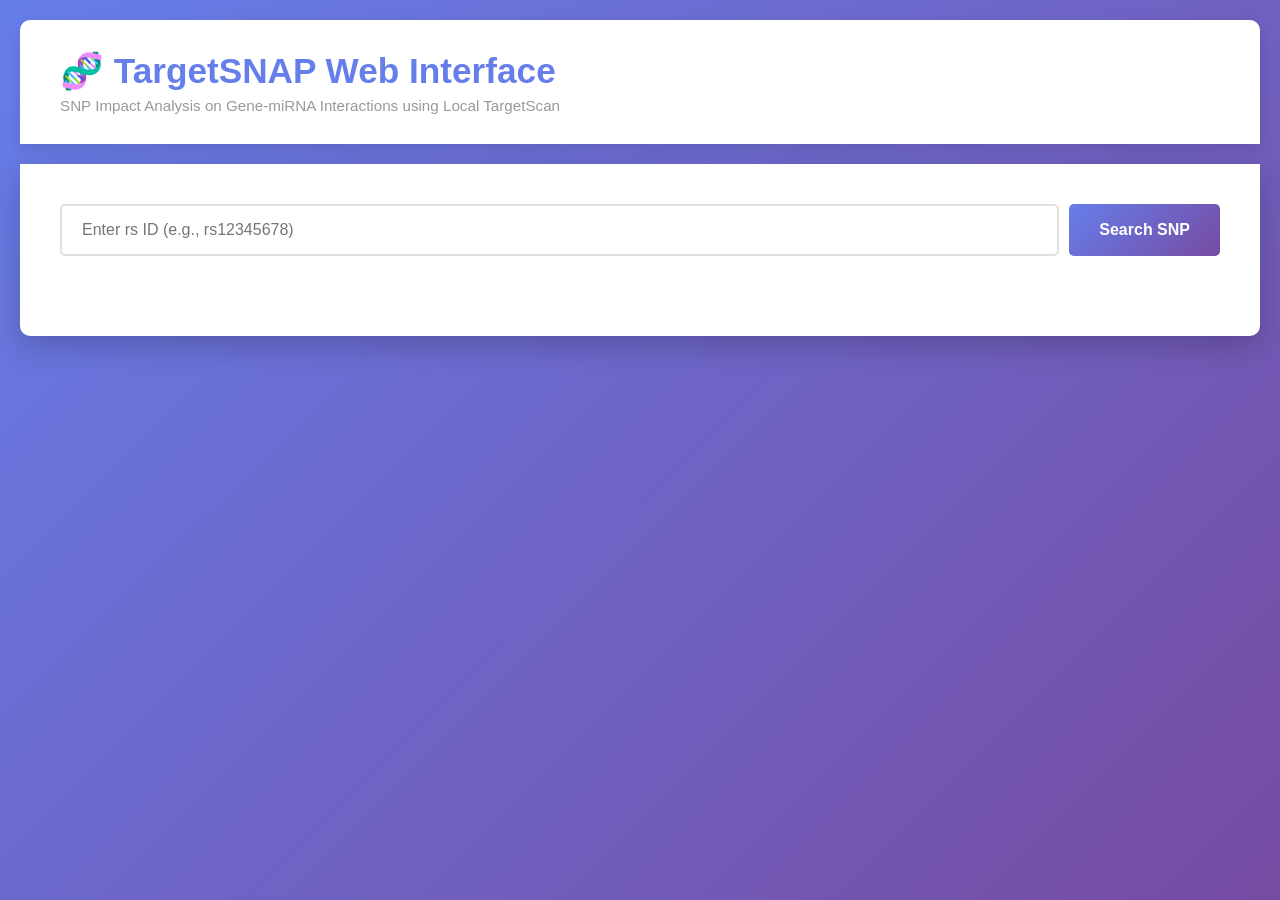
==== templates/web_index.html @ 379f88d6 "Initial commit: TargetSNAP web app and TargetScan resources" ====
<!DOCTYPE html>
<html lang="en">
<head>
    <meta charset="UTF-8">
    <meta name="viewport" content="width=device-width, initial-scale=1.0">
    <title>TargetSNAP Web - SNP Analysis</title>
    <style>
        * {
            margin: 0;
            padding: 0;
            box-sizing: border-box;
        }
        
        body {
            font-family: 'Segoe UI', Tahoma, Geneva, Verdana, sans-serif;
            background: linear-gradient(135deg, #667eea 0%, #764ba2 100%);
            min-height: 100vh;
            padding: 20px;
        }
        
        .container {
            max-width: 1400px;
            margin: 0 auto;
        }
        
        header {
            background: white;
            padding: 30px 40px;
            border-radius: 10px 10px 0 0;
            box-shadow: 0 5px 15px rgba(0, 0, 0, 0.1);
        }
        
        header h1 {
            color: #667eea;
            margin-bottom: 5px;
            font-size: 2.2em;
        }
        
        header p {
            color: #999;
            font-size: 0.95em;
        }
        
        main {
            background: white;
            padding: 40px;
            margin-top: 20px;
            border-radius: 0 0 10px 10px;
            box-shadow: 0 10px 30px rgba(0, 0, 0, 0.2);
        }
        
        .search-section {
            margin-bottom: 40px;
        }

        .top-controls {
            display: flex;
            gap: 10px;
            align-items: center;
            flex-wrap: wrap;
            margin-bottom: 12px;
        }

        select {
            padding: 10px 12px;
            border: 1px solid #cbd5e1;
            border-radius: 5px;
            background: #fff;
            color: #1f2937;
            min-width: 200px;
        }


        
        .search-box {
            display: flex;
            gap: 10px;
            margin-bottom: 20px;
        }
        
        input[type="text"] {
            flex: 1;
            padding: 15px 20px;
            border: 2px solid #e0e0e0;
            border-radius: 5px;
            font-size: 1em;
            transition: border-color 0.3s;
        }
        
        input[type="text"]:focus {
            outline: none;
            border-color: #667eea;
            box-shadow: 0 0 0 3px rgba(102, 126, 234, 0.1);
        }
        
        button {
            padding: 15px 30px;
            background: linear-gradient(135deg, #667eea 0%, #764ba2 100%);
            color: white;
            border: none;
            border-radius: 5px;
            font-size: 1em;
            font-weight: bold;
            cursor: pointer;
            transition: transform 0.2s, box-shadow 0.2s;
        }
        
        button:hover {
            transform: translateY(-2px);
            box-shadow: 0 5px 15px rgba(102, 126, 234, 0.4);
        }
        
        .loading {
            display: none;
            text-align: center;
            padding: 20px;
            color: #667eea;
        }
        
        .spinner {
            border: 4px solid #f3f3f3;
            border-top: 4px solid #667eea;
            border-radius: 50%;
            width: 30px;
            height: 30px;
            animation: spin 1s linear infinite;
            margin: 0 auto 10px;
        }
        
        @keyframes spin {
            0% { transform: rotate(0deg); }
            100% { transform: rotate(360deg); }
        }
        
        .error {
            background: #fee;
            border-left: 4px solid #e74c3c;
            padding: 15px;
            border-radius: 5px;
            margin-bottom: 20px;
            display: none;
            color: #c0392b;
            position: relative;
            padding-right: 40px;
        }

        .error-close {
            position: absolute;
            right: 10px;
            top: 8px;
            border: none;
            background: transparent;
            color: #c0392b;
            font-size: 20px;
            line-height: 1;
            cursor: pointer;
            padding: 0;
        }
        
        .results-grid {
            display: grid;
            grid-template-columns: 1fr 1fr;
            gap: 30px;
            margin-top: 30px;
        }
        
        .panel {
            background: #f9f9f9;
            border: 1px solid #e0e0e0;
            border-radius: 8px;
            padding: 20px;
        }
        
        .panel h3 {
            color: #667eea;
            margin-bottom: 15px;
            font-size: 1.3em;
            padding-bottom: 10px;
            border-bottom: 2px solid #667eea;
        }
        
        .gene-list, .transcript-list {
            list-style: none;
            max-height: 400px;
            overflow-y: auto;
        }
        
        .gene-item, .transcript-item {
            padding: 12px;
            margin-bottom: 8px;
            background: white;
            border: 1px solid #ddd;
            border-radius: 5px;
            cursor: pointer;
            transition: all 0.2s;
        }
        
        .gene-item:hover, .transcript-item:hover {
            border-color: #667eea;
            box-shadow: 0 2px 8px rgba(102, 126, 234, 0.2);
            transform: translateX(5px);
        }
        
        .gene-item.selected, .transcript-item.selected {
            background: #e8eef7;
            border-color: #667eea;
            font-weight: bold;
        }
        
        .gene-name {
            font-weight: bold;
            color: #333;
        }
        
        .gene-meta {
            font-size: 0.9em;
            color: #999;
            margin-top: 5px;
        }
        
        .results-section {
            background: white;
            border: 2px solid #667eea;
            border-radius: 8px;
            padding: 20px;
            margin-top: 30px;
            display: none;
        }

        .eqtl-section {
            margin-top: 24px;
            padding: 16px;
            border: 1px solid #c7d2fe;
            border-radius: 8px;
            background: #f8faff;
            display: none;
        }

        .eqtl-summary {
            margin-bottom: 12px;
            color: #1e3a8a;
            font-size: 14px;
        }

        .eqtl-table {
            width: 100%;
            border-collapse: collapse;
            font-size: 13px;
        }

        .eqtl-table th,
        .eqtl-table td {
            border: 1px solid #dbeafe;
            padding: 6px 8px;
            text-align: left;
        }

        .eqtl-table th {
            background: #eef2ff;
            color: #312e81;
        }
        
        .results-section h2 {
            color: #667eea;
            margin-bottom: 20px;
            padding-bottom: 10px;
            border-bottom: 2px solid #667eea;
        }
        
        .effect-section {
            margin-bottom: 30px;
        }
        
        .effect-title {
            font-size: 1.2em;
            font-weight: bold;
            padding: 10px;
            border-radius: 5px;
            margin-bottom: 15px;
        }
        
        .loss-title {
            background: #ffebee;
            color: #c62828;
            border-left: 4px solid #c62828;
        }
        
        .gain-title {
            background: #e8f5e9;
            color: #2e7d32;
            border-left: 4px solid #2e7d32;
        }

        .neutral-title {
            background: #eff6ff;
            color: #1e3a8a;
            border-left: 4px solid #2563eb;
        }
        
        .mirna-result {
            padding: 12px;
            margin-bottom: 10px;
            background: white;
            border: 1px solid #ddd;
            border-radius: 5px;
            display: block;
        }

        .mirna-dropdown {
            border: 1px solid #d6dcf6;
            border-radius: 8px;
            background: #fff;
            margin-bottom: 10px;
            overflow: hidden;
        }

        .mirna-summary {
            list-style: none;
            display: flex;
            justify-content: space-between;
            align-items: center;
            gap: 10px;
            cursor: pointer;
            padding: 12px 14px;
            background: #f8faff;
            border-bottom: 1px solid transparent;
        }

        .mirna-summary::-webkit-details-marker {
            display: none;
        }

        .mirna-dropdown[open] .mirna-summary {
            border-bottom-color: #d6dcf6;
            background: #eef2ff;
        }

        .mirna-main {
            font-weight: 700;
            color: #1f2937;
        }

        .mirna-score {
            font-weight: 700;
            color: #3949ab;
            font-size: 14px;
        }

        .mirna-details {
            padding: 12px 14px 14px;
        }

        .mirna-header {
            display: flex;
            justify-content: space-between;
            align-items: center;
            gap: 12px;
            flex-wrap: wrap;
        }

        .binding-block {
            margin-top: 10px;
            padding: 10px;
            border-radius: 4px;
            background: #f8f9ff;
            border: 1px solid #e1e6ff;
            font-family: Consolas, 'Courier New', monospace;
            font-size: 12px;
            line-height: 1.4;
            white-space: pre-wrap;
            word-break: break-word;
        }

        .binding-columns {
            display: grid;
            grid-template-columns: 1fr 1fr;
            gap: 10px;
            margin-top: 10px;
        }

        .pairing-view {
            margin-top: 8px;
            padding: 8px;
            border-radius: 4px;
            background: #ffffff;
            border: 1px dashed #cfd8ff;
            font-family: Consolas, 'Courier New', monospace;
            font-size: 12px;
            line-height: 1.35;
            white-space: pre;
            overflow-x: auto;
        }

        .results-controls {
            margin: 8px 0 18px;
            display: flex;
            align-items: center;
            gap: 10px;
            color: #334155;
            font-size: 14px;
        }

        .results-controls input {
            transform: scale(1.1);
        }

        .binding-title {
            font-weight: 700;
            color: #3949ab;
            margin-bottom: 4px;
            font-family: 'Segoe UI', Tahoma, Geneva, Verdana, sans-serif;
            font-size: 12px;
        }
        
        .score-badge {
            display: inline-block;
            padding: 4px 10px;
            border-radius: 3px;
            font-weight: bold;
            font-size: 0.85em;
        }

        .meta-badge {
            display: inline-block;
            margin-left: 8px;
            padding: 3px 8px;
            border-radius: 12px;
            background: #e0e7ff;
            color: #3730a3;
            font-size: 12px;
            font-weight: 600;
        }
        
        .empty-msg {
            text-align: center;
            padding: 20px;
            color: #999;
        }
        
        .stats {
            display: grid;
            grid-template-columns: repeat(3, 1fr);
            gap: 15px;
            margin-bottom: 20px;
        }
        
        .stat-box {
            background: #f0f4ff;
            padding: 15px;
            border-radius: 5px;
            text-align: center;
            border-left: 4px solid #667eea;
        }
        
        .stat-value {
            font-size: 1.8em;
            font-weight: bold;
            color: #667eea;
        }

        @media (max-width: 960px) {
            .binding-columns {
                grid-template-columns: 1fr;
            }
        }
    </style>
</head>
<body>
    <div class="container">
        <header>
            <h1>🧬 TargetSNAP Web Interface</h1>
            <p>SNP Impact Analysis on Gene-miRNA Interactions using Local TargetScan</p>
        </header>
        
        <main>
            <div class="search-section">
                <div class="search-box">
                    <input 
                        type="text" 
                        id="rsInput" 
                        placeholder="Enter rs ID (e.g., rs12345678)"
                        autocomplete="off"
                    >
                    <button onclick="searchSNP()">Search SNP</button>
                </div>
                <div class="error" id="errorMsg"></div>
                <div class="loading" id="loading">
                    <div class="spinner"></div>
                    <p>Processing...</p>
                </div>
            </div>
            
            <div class="results-grid" id="resultsGrid" style="display: none;">
                <div class="panel">
                    <h3>📍 Mapped Genes</h3>
                    <ul class="gene-list" id="geneList"></ul>
                </div>
                
                <div class="panel">
                    <h3>🧬 Gene Transcripts</h3>
                    <ul class="transcript-list" id="transcriptList"></ul>
                </div>
            </div>
            
            <div class="results-section" id="resultsSection">
                <h2>📊 miRNA Targeting Analysis Results</h2>

                <div class="results-controls">
                    <input type="checkbox" id="changedOnlyToggle">
                    <label for="changedOnlyToggle">Show only changed Ref/Alt bindings</label>
                </div>
                
                <div class="stats">
                    <div class="stat-box">
                        <div>Ref Targets</div>
                        <div class="stat-value" id="refTargetsCount">-</div>
                    </div>
                    <div class="stat-box">
                        <div>Alt Targets</div>
                        <div class="stat-value" id="mutTargetsCount">-</div>
                    </div>
                    <div class="stat-box">
                        <div>Total Changes</div>
                        <div class="stat-value" id="totalChanges">-</div>
                    </div>
                </div>
                
                <div class="effect-section">
                    <div class="effect-title loss-title">❌ Loss of Function (miRNAs)</div>
                    <div id="lofContainer"></div>
                </div>
                
                <div class="effect-section">
                    <div class="effect-title gain-title">✅ Gain of Function (miRNAs)</div>
                    <div id="gofContainer"></div>
                </div>

                <div class="effect-section">
                    <div class="effect-title neutral-title">ℹ️ Stable / Neutral miRNAs</div>
                    <div id="neutralContainer"></div>
                </div>

                <div class="eqtl-section" id="eqtlSection">
                    <h3 style="color:#1e3a8a; margin-bottom: 10px;">eQTL / DAE Evidence (GTEx)</h3>
                    <div class="eqtl-summary" id="eqtlSummary"></div>
                    <div id="eqtlTableContainer"></div>
                </div>
            </div>
        </main>
    </div>
    
    <script>
        let currentSNP = null;
        let currentGene = null;
        let currentComparisonData = null;
        
        async function searchSNP() {
            const rsId = document.getElementById('rsInput').value.trim();
            
            if (!rsId) {
                showError('Please enter an rs ID');
                return;
            }
            
            showLoading(true);
            
            try {
                const response = await fetch('/api/search-rs', {
                    method: 'POST',
                    headers: { 'Content-Type': 'application/json' },
                    body: JSON.stringify({ rs_id: rsId })
                });
                
                const data = await response.json();
                
                if (!response.ok) {
                    showError(data.error || 'Error searching SNP');
                    showLoading(false);
                    return;
                }
                
                currentSNP = data;
                displayGenes(data.genes);
                document.getElementById('resultsGrid').style.display = 'grid';
                
            } catch (error) {
                showError('Network error: ' + error.message);
            } finally {
                showLoading(false);
            }
        }
        
        function displayGenes(genes) {
            const list = document.getElementById('geneList');
            list.innerHTML = '';
            
            genes.forEach((gene, index) => {
                const item = document.createElement('li');
                item.className = 'gene-item';
                if (index === 0) item.classList.add('selected');
                
                item.innerHTML = `
                    <div class="gene-name">${gene.gene_name}</div>
                    <div class="gene-meta">
                        Chr${gene.chromosome}:${gene.position.toLocaleString()}<br/>
                        ${gene.ref_allele_display || gene.ref_allele}→${gene.alt_allele_display || gene.alt_allele} (${gene.strand} strand)
                        ${gene.strand === '-' ? `<br/>genomic: ${gene.ref_allele_genomic || gene.ref_allele}→${gene.alt_allele_genomic || gene.alt_allele}` : ''}
                    </div>
                `;
                
                item.onclick = () => selectGene(gene, item);
                
                if (index === 0) selectGene(gene, item);
                
                list.appendChild(item);
            });
        }
        
        async function selectGene(gene, element) {
            document.querySelectorAll('.gene-item').forEach(el => el.classList.remove('selected'));
            element.classList.add('selected');
            
            currentGene = gene;
            showLoading(true);
            
            try {
                const response = await fetch('/api/gene-transcripts', {
                    method: 'POST',
                    headers: { 'Content-Type': 'application/json' },
                    body: JSON.stringify({ gene_id: gene.gene_id })
                });
                
                const data = await response.json();
                
                if (response.ok) {
                    displayTranscripts(data.transcripts);
                } else {
                    showError(data.error);
                }
                
            } catch (error) {
                showError('Error: ' + error.message);
            } finally {
                showLoading(false);
            }
        }
        
        function displayTranscripts(transcripts) {
            const list = document.getElementById('transcriptList');
            list.innerHTML = '';
            
            transcripts.forEach((transcript, index) => {
                const item = document.createElement('li');
                item.className = 'transcript-item';
                if (index === 0) item.classList.add('selected');
                
                item.innerHTML = `
                    <div class="gene-name">${transcript.transcript_name}</div>
                    <div class="gene-meta">
                        ${transcript.transcript_id}<br/>
                        Strand: ${transcript.strand} | 3'UTR: ${transcript.utr_length ? transcript.utr_length + 'bp' : 'NA'}
                    </div>
                `;
                
                item.onclick = () => selectTranscript(transcript, item);
                
                if (index === 0) selectTranscript(transcript, item);
                
                list.appendChild(item);
            });
        }
        
        async function selectTranscript(transcript, element) {
            document.querySelectorAll('.transcript-item').forEach(el => el.classList.remove('selected'));
            element.classList.add('selected');
            
            showLoading(true);
            
            try {
                const response = await fetch('/api/compare-alleles', {
                    method: 'POST',
                    headers: { 'Content-Type': 'application/json' },
                    body: JSON.stringify({
                        rs_id: currentSNP.rs_id,
                        gene_id: currentGene.gene_id,
                        transcript_id: transcript.transcript_id
                    })
                });
                
                const data = await response.json();
                
                if (response.ok) {
                    displayResults(data);
                } else {
                    showError(data.error);
                }
                
            } catch (error) {
                showError('Error: ' + error.message);
            } finally {
                showLoading(false);
            }
        }
        
        function displayResults(data) {
            currentComparisonData = data;
            document.getElementById('resultsSection').style.display = 'block';
            
            document.getElementById('refTargetsCount').textContent = data.total_ref_targets;
            document.getElementById('mutTargetsCount').textContent = data.total_mut_targets;
            document.getElementById('totalChanges').textContent = 
                data.loss_of_function.length + data.gain_of_function.length;

            renderMiRNASections();
            
            document.getElementById('resultsSection').scrollIntoView({ behavior: 'smooth' });
        }







        function renderMiRNASections() {
            if (!currentComparisonData) return;
            const changedOnly = document.getElementById('changedOnlyToggle').checked;

            displayMiRNAList(
                currentComparisonData.loss_of_function,
                'lofContainer',
                changedOnly ? 'No changed loss-of-function bindings' : 'No loss-of-function',
                changedOnly
            );

            displayMiRNAList(
                currentComparisonData.gain_of_function,
                'gofContainer',
                changedOnly ? 'No changed gain-of-function bindings' : 'No gain-of-function',
                changedOnly
            );

            // Always show neutral/stable bindings so users still see miRNAs
            // even when there are no LOF/GOF changes.
            displayMiRNAList(
                currentComparisonData.neutral,
                'neutralContainer',
                'No neutral/stable miRNAs found',
                false
            );
        }
        
        function displayMiRNAList(mirnas, containerId, emptyMsg, changedOnly) {
            const container = document.getElementById(containerId);
            
            if (!mirnas || mirnas.length === 0) {
                container.innerHTML = `<div class="empty-msg">${emptyMsg}</div>`;
                return;
            }
            
            container.innerHTML = '';
            let rendered = 0;
            
            mirnas.forEach(mirna => {
                if (changedOnly && !hasBindingDifference(mirna)) {
                    return;
                }

                const score = Number(mirna.context_score || 0).toFixed(3);
                const item = document.createElement('details');
                item.className = 'mirna-dropdown';
                item.innerHTML = `
                    <summary class="mirna-summary">
                        <span class="mirna-main">${escapeHtml(mirna.mirna_id || 'Unknown miRNA')}</span>
                        <span class="mirna-score">Score: ${score}</span>
                    </summary>
                    <div class="mirna-details">
                        ${formatMirnaDetails(mirna)}
                    </div>
                `;

                container.appendChild(item);
                rendered += 1;
            });

            if (rendered === 0) {
                container.innerHTML = `<div class="empty-msg">${emptyMsg}</div>`;
            }
        }

        function formatMirnaDetails(mirna) {
            const refScore = Number(mirna.ref_score || 0).toFixed(3);
            const mutScore = Number(mirna.mut_score || 0).toFixed(3);
            const delta = Math.abs(Number(mirna.score_change || 0)).toFixed(3);
            const bindingColumns = formatBindingComparison(mirna);

            return `
                <div class="mirna-header">
                    <div>
                        <strong>${escapeHtml(mirna.mirna_id || '')}</strong>
                        <span class="meta-badge">${escapeHtml(mirna.evidence_level || 'low')} evidence</span>
                        <span class="meta-badge">Priority ${Number(mirna.priority_score || 0).toFixed(1)}</span>
                        <span class="meta-badge">${escapeHtml(mirna.site_type || 'NA')}</span>
                    </div>
                    <div>
                        Ref: <span class="score-badge">${refScore}</span>
                        Alt: <span class="score-badge">${mutScore}</span>
                        Δ: <span class="score-badge">${delta}</span>
                    </div>
                </div>
                ${bindingColumns}
            `;
        }

        function formatBindingComparison(mirna) {
            const ref = {
                siteType: mirna.ref_site_type || 'NA',
                mirnaSeq: mirna.ref_mature_mirna_sequence || '',
                utrRegion: mirna.ref_utr_region || '',
                pairing: mirna.ref_pairing || ''
            };
            const alt = {
                siteType: mirna.alt_site_type || 'NA',
                mirnaSeq: mirna.alt_mature_mirna_sequence || '',
                utrRegion: mirna.alt_utr_region || '',
                pairing: mirna.alt_pairing || ''
            };

            const hasContent = Boolean(
                ref.siteType.trim() || ref.mirnaSeq.trim() || ref.utrRegion.trim() || ref.pairing.trim() ||
                alt.siteType.trim() || alt.mirnaSeq.trim() || alt.utrRegion.trim() || alt.pairing.trim()
            );

            if (!hasContent) {
                return `<div class="binding-block"><div class="binding-title">Binding</div>No site details returned by TargetScan for this allele.</div>`;
            }

            return `
                <div class="binding-columns">
                    <div class="binding-block">
                        <div class="binding-title">Ref binding</div>
                        SiteType: ${escapeHtml(ref.siteType)}
                        <div class="pairing-view">${buildPairingDiffHtml(ref, alt)}</div>
                    </div>
                    <div class="binding-block">
                        <div class="binding-title">Alt binding</div>
                        SiteType: ${escapeHtml(alt.siteType)}
                        <div class="pairing-view">${buildPairingDiffHtml(alt, ref)}</div>
                    </div>
                </div>
            `;
        }

        function buildPairingDiffHtml(primary, other) {
            const pMirna = normalizeForCompare(primary.mirnaSeq);
            const pPair = normalizeForCompare(primary.pairing);
            const pUtr = normalizeForCompare(primary.utrRegion);

            const oMirna = normalizeForCompare(other.mirnaSeq);
            const oPair = normalizeForCompare(other.pairing);
            const oUtr = normalizeForCompare(other.utrRegion);

            const line1 = diffLineHtml('miRNA 3\' ', pMirna || 'NA', oMirna || 'NA');
            const line2 = diffLineHtml('         ', pPair || 'NA', oPair || 'NA');
            const line3 = diffLineHtml('UTR   5\' ', pUtr || 'NA', oUtr || 'NA');

            return `${line1}<br>${line2}<br>${line3}`;
        }

        function diffLineHtml(prefix, a, b) {
            return `${escapeHtml(prefix)}${escapeHtml(a)}`;
        }

        function hasBindingDifference(mirna) {
            const refSite = normalizeForCompare(mirna.ref_site_type || '');
            const altSite = normalizeForCompare(mirna.alt_site_type || '');
            const refMiR = normalizeForCompare(mirna.ref_mature_mirna_sequence || '');
            const altMiR = normalizeForCompare(mirna.alt_mature_mirna_sequence || '');
            const refPair = normalizeForCompare(mirna.ref_pairing || '');
            const altPair = normalizeForCompare(mirna.alt_pairing || '');
            const refUtr = normalizeForCompare(mirna.ref_utr_region || '');
            const altUtr = normalizeForCompare(mirna.alt_utr_region || '');

            return refSite !== altSite || refMiR !== altMiR || refPair !== altPair || refUtr !== altUtr;
        }

        function normalizeForCompare(value) {
            return String(value || '').replace(/\r/g, '');
        }

        function escapeHtml(text) {
            return String(text)
                .replace(/&/g, '&amp;')
                .replace(/</g, '&lt;')
                .replace(/>/g, '&gt;')
                .replace(/"/g, '&quot;')
                .replace(/'/g, '&#39;');
        }
        
        function showError(msg) {
            const el = document.getElementById('errorMsg');
            el.innerHTML = `${escapeHtml(msg)}<button class="error-close" type="button" onclick="clearError()" title="Dismiss">&times;</button>`;
            el.style.display = 'block';
        }

        function clearError() {
            const el = document.getElementById('errorMsg');
            el.innerHTML = '';
            el.style.display = 'none';
        }
        
        function showLoading(show) {
            document.getElementById('loading').style.display = show ? 'block' : 'none';
            if (show) {
                clearError();
            }
        }




        
        document.getElementById('rsInput').addEventListener('keypress', function(e) {
            if (e.key === 'Enter') searchSNP();
        });

        document.getElementById('changedOnlyToggle').addEventListener('change', function() {
            renderMiRNASections();
        });


    </script>
</body>
</html>
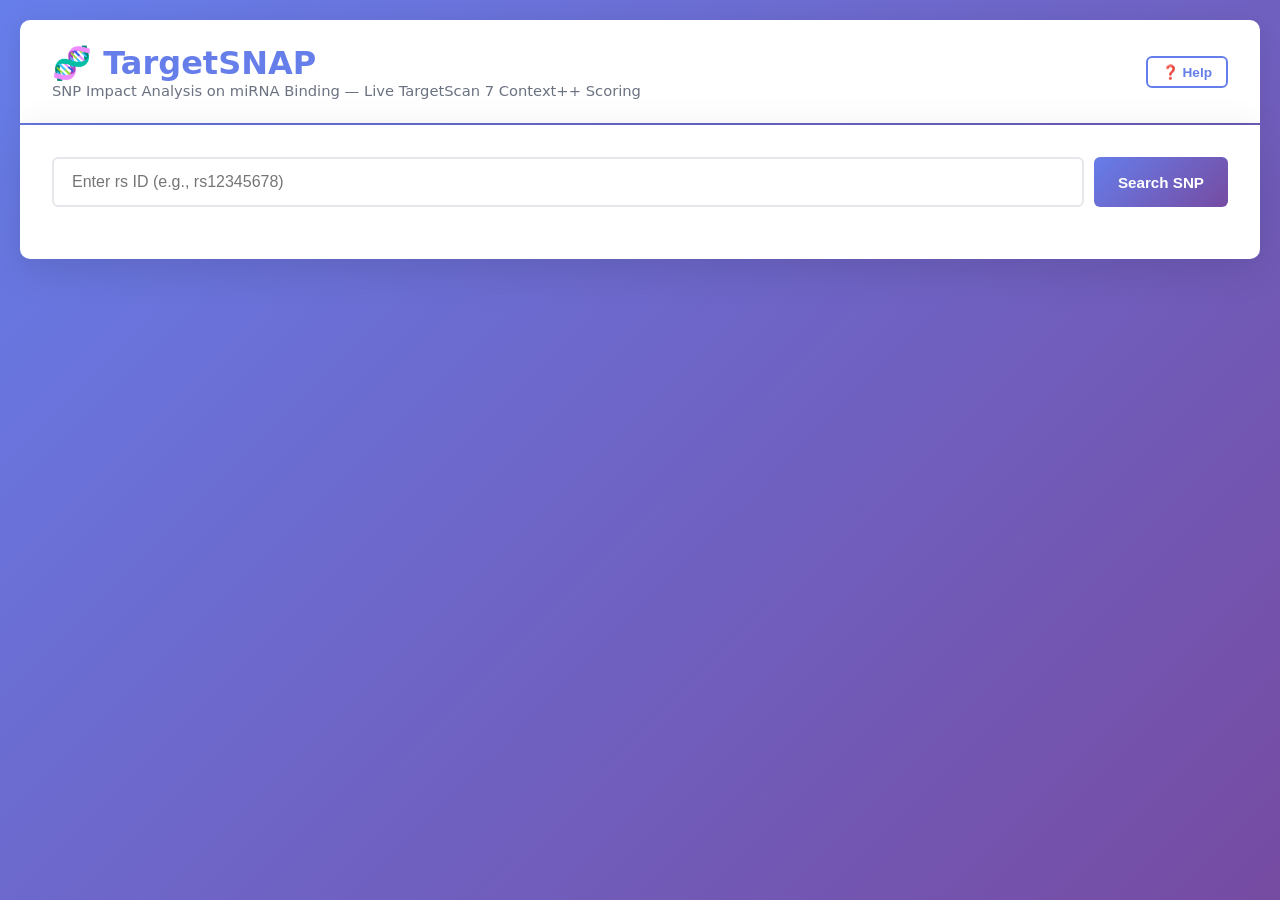
==== commit 4ea9a3bb: "Add RNAhybrid MFE integration, priority scoring, annotations, tissue filter, export, and README Feat" ====
--- a/templates/web_index.html
+++ b/templates/web_index.html
@@ -5,228 +5,396 @@
     <meta name="viewport" content="width=device-width, initial-scale=1.0">
     <title>TargetSNAP Web - SNP Analysis</title>
     <style>
-        * {
-            margin: 0;
-            padding: 0;
-            box-sizing: border-box;
-        }
-        
+        * { margin: 0; padding: 0; box-sizing: border-box; }
+
+        :root {
+            --primary: #667eea;
+            --primary-dark: #4f46e5;
+            --accent: #764ba2;
+            --red: #dc2626;
+            --green: #16a34a;
+            --blue: #2563eb;
+            --gray-50: #f9fafb;
+            --gray-100: #f3f4f6;
+            --gray-200: #e5e7eb;
+            --gray-300: #d1d5db;
+            --gray-500: #6b7280;
+            --gray-700: #374151;
+            --gray-900: #111827;
+            --radius: 10px;
+            --shadow: 0 4px 24px rgba(0,0,0,0.08);
+            --shadow-lg: 0 10px 40px rgba(0,0,0,0.12);
+        }
+
         body {
-            font-family: 'Segoe UI', Tahoma, Geneva, Verdana, sans-serif;
+            font-family: 'Segoe UI', system-ui, -apple-system, sans-serif;
             background: linear-gradient(135deg, #667eea 0%, #764ba2 100%);
             min-height: 100vh;
             padding: 20px;
-        }
-        
-        .container {
-            max-width: 1400px;
-            margin: 0 auto;
-        }
-        
+            color: var(--gray-900);
+        }
+
+        .container { max-width: 1440px; margin: 0 auto; }
+
+        /* -- Header -- */
         header {
             background: white;
-            padding: 30px 40px;
-            border-radius: 10px 10px 0 0;
-            box-shadow: 0 5px 15px rgba(0, 0, 0, 0.1);
-        }
-        
-        header h1 {
-            color: #667eea;
-            margin-bottom: 5px;
-            font-size: 2.2em;
-        }
-        
-        header p {
-            color: #999;
+            padding: 24px 32px;
+            border-radius: var(--radius) var(--radius) 0 0;
+            box-shadow: var(--shadow);
+            display: flex;
+            justify-content: space-between;
+            align-items: center;
+            flex-wrap: wrap;
+            gap: 12px;
+        }
+        header h1 { color: var(--primary); font-size: 2em; }
+        header p { color: var(--gray-500); font-size: 0.92em; }
+
+        /* -- Buttons -- */
+        .btn {
+            padding: 10px 24px;
+            background: linear-gradient(135deg, var(--primary), var(--accent));
+            color: white;
+            border: none;
+            border-radius: 6px;
             font-size: 0.95em;
-        }
-        
+            font-weight: 600;
+            cursor: pointer;
+            transition: transform 0.15s, box-shadow 0.15s;
+        }
+        .btn:hover { transform: translateY(-1px); box-shadow: 0 4px 12px rgba(102,126,234,0.4); }
+        .btn:active { transform: translateY(0); }
+        .btn-sm { padding: 6px 14px; font-size: 0.85em; }
+        .btn-outline {
+            background: transparent;
+            border: 2px solid var(--primary);
+            color: var(--primary);
+        }
+        .btn-outline:hover { background: var(--primary); color: #fff; box-shadow: none; }
+
+        /* -- Main -- */
         main {
             background: white;
-            padding: 40px;
-            margin-top: 20px;
-            border-radius: 0 0 10px 10px;
-            box-shadow: 0 10px 30px rgba(0, 0, 0, 0.2);
-        }
-        
-        .search-section {
-            margin-bottom: 40px;
-        }
-
-        .top-controls {
-            display: flex;
-            gap: 10px;
-            align-items: center;
-            flex-wrap: wrap;
-            margin-bottom: 12px;
-        }
-
+            padding: 32px;
+            margin-top: 2px;
+            border-radius: 0 0 var(--radius) var(--radius);
+            box-shadow: var(--shadow-lg);
+        }
+
+        /* -- Search -- */
+        .search-box { display: flex; gap: 10px; margin-bottom: 20px; }
+        input[type="text"] {
+            flex: 1;
+            padding: 14px 18px;
+            border: 2px solid var(--gray-200);
+            border-radius: 6px;
+            font-size: 1em;
+            transition: border-color 0.2s, box-shadow 0.2s;
+        }
+        input[type="text"]:focus {
+            outline: none;
+            border-color: var(--primary);
+            box-shadow: 0 0 0 3px rgba(102,126,234,0.12);
+        }
         select {
             padding: 10px 12px;
-            border: 1px solid #cbd5e1;
-            border-radius: 5px;
+            border: 1px solid var(--gray-300);
+            border-radius: 6px;
             background: #fff;
-            color: #1f2937;
             min-width: 200px;
         }
 
-
-        
-        .search-box {
-            display: flex;
-            gap: 10px;
-            margin-bottom: 20px;
-        }
-        
-        input[type="text"] {
-            flex: 1;
-            padding: 15px 20px;
-            border: 2px solid #e0e0e0;
-            border-radius: 5px;
-            font-size: 1em;
-            transition: border-color 0.3s;
-        }
-        
-        input[type="text"]:focus {
-            outline: none;
-            border-color: #667eea;
-            box-shadow: 0 0 0 3px rgba(102, 126, 234, 0.1);
-        }
-        
-        button {
-            padding: 15px 30px;
-            background: linear-gradient(135deg, #667eea 0%, #764ba2 100%);
-            color: white;
-            border: none;
-            border-radius: 5px;
-            font-size: 1em;
-            font-weight: bold;
-            cursor: pointer;
-            transition: transform 0.2s, box-shadow 0.2s;
-        }
-        
-        button:hover {
-            transform: translateY(-2px);
-            box-shadow: 0 5px 15px rgba(102, 126, 234, 0.4);
-        }
-        
-        .loading {
+        /* -- Error -- */
+        .error {
+            background: #fef2f2;
+            border-left: 4px solid var(--red);
+            padding: 12px 40px 12px 16px;
+            border-radius: 6px;
+            margin-bottom: 16px;
             display: none;
-            text-align: center;
-            padding: 20px;
-            color: #667eea;
-        }
-        
-        .spinner {
-            border: 4px solid #f3f3f3;
-            border-top: 4px solid #667eea;
-            border-radius: 50%;
-            width: 30px;
-            height: 30px;
-            animation: spin 1s linear infinite;
-            margin: 0 auto 10px;
-        }
-        
-        @keyframes spin {
-            0% { transform: rotate(0deg); }
-            100% { transform: rotate(360deg); }
-        }
-        
-        .error {
-            background: #fee;
-            border-left: 4px solid #e74c3c;
-            padding: 15px;
-            border-radius: 5px;
-            margin-bottom: 20px;
-            display: none;
-            color: #c0392b;
+            color: #991b1b;
             position: relative;
-            padding-right: 40px;
-        }
-
+        }
         .error-close {
-            position: absolute;
-            right: 10px;
-            top: 8px;
-            border: none;
-            background: transparent;
-            color: #c0392b;
-            font-size: 20px;
-            line-height: 1;
-            cursor: pointer;
-            padding: 0;
-        }
-        
+            position: absolute; right: 10px; top: 8px;
+            border: none; background: transparent; color: #991b1b;
+            font-size: 20px; cursor: pointer; padding: 0;
+        }
+
+        /* -- Grid panels -- */
         .results-grid {
             display: grid;
             grid-template-columns: 1fr 1fr;
-            gap: 30px;
-            margin-top: 30px;
-        }
-        
+            gap: 24px;
+            margin-top: 24px;
+        }
         .panel {
-            background: #f9f9f9;
-            border: 1px solid #e0e0e0;
+            background: var(--gray-50);
+            border: 1px solid var(--gray-200);
+            border-radius: 8px;
+            padding: 18px;
+        }
+        .panel h3 { color: var(--primary); margin-bottom: 12px; font-size: 1.15em; padding-bottom: 8px; border-bottom: 2px solid var(--primary); }
+
+        .gene-list, .transcript-list { list-style: none; max-height: 380px; overflow-y: auto; }
+        .gene-item, .transcript-item {
+            padding: 10px 12px;
+            margin-bottom: 6px;
+            background: white;
+            border: 1px solid var(--gray-200);
+            border-radius: 6px;
+            cursor: pointer;
+            transition: all 0.15s;
+        }
+        .gene-item:hover, .transcript-item:hover {
+            border-color: var(--primary);
+            box-shadow: 0 2px 8px rgba(102,126,234,0.15);
+            transform: translateX(3px);
+        }
+        .gene-item.selected, .transcript-item.selected {
+            background: #eef2ff;
+            border-color: var(--primary);
+            font-weight: 600;
+        }
+        .gene-name { font-weight: 600; color: var(--gray-900); }
+        .gene-meta { font-size: 0.88em; color: var(--gray-500); margin-top: 3px; }
+
+        /* -- SNP Annotation Banner -- */
+        .annotation-banner {
+            display: none;
+            margin-top: 24px;
+            border-radius: 8px;
+            overflow: hidden;
+            border: 1px solid var(--gray-200);
+        }
+        .annotation-banner.visible { display: block; }
+        .annotation-header {
+            background: linear-gradient(135deg, #eef2ff, #f5f3ff);
+            padding: 14px 20px;
+            font-weight: 700;
+            color: var(--primary-dark);
+            font-size: 1.05em;
+            border-bottom: 1px solid var(--gray-200);
+        }
+        .annotation-body {
+            display: grid;
+            grid-template-columns: repeat(auto-fit, minmax(280px, 1fr));
+            gap: 16px;
+            padding: 16px 20px;
+            background: white;
+        }
+        .annotation-card {
+            padding: 14px;
+            border-radius: 8px;
+            border: 1px solid var(--gray-200);
+            background: var(--gray-50);
+        }
+        .annotation-card h4 {
+            font-size: 0.85em;
+            text-transform: uppercase;
+            letter-spacing: 0.5px;
+            color: var(--gray-500);
+            margin-bottom: 8px;
+        }
+        .badge {
+            display: inline-block;
+            padding: 3px 10px;
+            border-radius: 20px;
+            font-size: 0.82em;
+            font-weight: 600;
+            margin: 2px 4px 2px 0;
+        }
+        .badge-pathogenic { background: #fef2f2; color: #991b1b; border: 1px solid #fca5a5; }
+        .badge-benign { background: #f0fdf4; color: #166534; border: 1px solid #86efac; }
+        .badge-vus { background: #fffbeb; color: #92400e; border: 1px solid #fcd34d; }
+        .badge-gwas { background: #eff6ff; color: #1e40af; border: 1px solid #93c5fd; }
+        .badge-conserved { background: #f5f3ff; color: #5b21b6; border: 1px solid #c4b5fd; }
+        .badge-not-conserved { background: var(--gray-100); color: var(--gray-500); border: 1px solid var(--gray-300); }
+        .conservation-bar {
+            height: 8px;
+            border-radius: 4px;
+            background: var(--gray-200);
+            margin-top: 6px;
+            overflow: hidden;
+        }
+        .conservation-fill {
+            height: 100%;
+            border-radius: 4px;
+            background: linear-gradient(90deg, #a78bfa, #7c3aed);
+            transition: width 0.5s ease;
+        }
+
+        /* -- Results section -- */
+        .results-section {
+            background: white;
+            border: 2px solid var(--primary);
             border-radius: 8px;
             padding: 20px;
-        }
-        
-        .panel h3 {
-            color: #667eea;
-            margin-bottom: 15px;
-            font-size: 1.3em;
-            padding-bottom: 10px;
-            border-bottom: 2px solid #667eea;
-        }
-        
-        .gene-list, .transcript-list {
+            margin-top: 24px;
+            display: none;
+        }
+        .results-section h2 { color: var(--primary); margin-bottom: 16px; padding-bottom: 10px; border-bottom: 2px solid var(--primary); }
+
+        /* -- Filter bar -- */
+        .filter-bar {
+            display: flex;
+            align-items: center;
+            gap: 12px;
+            flex-wrap: wrap;
+            margin-bottom: 16px;
+            padding: 10px 14px;
+            background: var(--gray-50);
+            border-radius: 8px;
+            border: 1px solid var(--gray-200);
+        }
+        .filter-bar label { font-size: 0.9em; color: var(--gray-700); font-weight: 600; }
+        .filter-bar select { min-width: 220px; }
+        .filter-bar .filter-info {
+            font-size: 0.82em;
+            color: var(--gray-500);
+            margin-left: auto;
+        }
+
+        /* -- Stats -- */
+        .stats { display: grid; grid-template-columns: repeat(3, 1fr); gap: 12px; margin-bottom: 20px; }
+        .stat-box {
+            background: var(--gray-50);
+            padding: 14px;
+            border-radius: 8px;
+            text-align: center;
+            border-left: 4px solid var(--primary);
+        }
+        .stat-value { font-size: 1.8em; font-weight: 700; color: var(--primary); }
+
+        /* -- Results controls -- */
+        .results-controls {
+            margin: 8px 0 14px;
+            display: flex;
+            align-items: center;
+            gap: 10px;
+            color: var(--gray-700);
+            font-size: 0.9em;
+        }
+        .results-controls input[type="checkbox"] { transform: scale(1.1); accent-color: var(--primary); }
+
+        /* -- Effect sections -- */
+        .effect-section { margin-bottom: 24px; }
+        .effect-title {
+            font-size: 1.1em;
+            font-weight: 700;
+            padding: 10px 14px;
+            border-radius: 6px;
+            margin-bottom: 12px;
+        }
+        .loss-title { background: #fff7ed; color: #9a3412; border-left: 4px solid #f97316; }
+        .gain-title { background: #f0fdf4; color: #166534; border-left: 4px solid var(--green); }
+        .neutral-title { background: #eff6ff; color: #1e3a8a; border-left: 4px solid var(--blue); }
+        .section-controls {
+            display: flex; justify-content: space-between; align-items: center;
+            margin-bottom: 10px;
+        }
+        .section-controls .effect-title { margin-bottom: 0; flex: 1; }
+        .top10-toggle {
+            padding: 4px 12px; font-size: 0.82em; font-weight: 600;
+            border: 1px solid var(--gray-300); border-radius: 14px;
+            background: white; color: var(--gray-700); cursor: pointer;
+            transition: all 0.15s; white-space: nowrap;
+        }
+        .top10-toggle:hover { border-color: var(--primary); color: var(--primary); }
+        .top10-toggle.active { background: var(--primary); color: white; border-color: var(--primary); }
+
+        /* -- miRNA dropdown cards -- */
+        .mirna-dropdown {
+            border: 1px solid #e0e7ff;
+            border-radius: 8px;
+            background: #fff;
+            margin-bottom: 8px;
+            overflow: hidden;
+            transition: box-shadow 0.15s;
+        }
+        .mirna-dropdown:hover { box-shadow: 0 2px 8px rgba(102,126,234,0.1); }
+        .mirna-summary {
             list-style: none;
-            max-height: 400px;
-            overflow-y: auto;
-        }
-        
-        .gene-item, .transcript-item {
-            padding: 12px;
-            margin-bottom: 8px;
-            background: white;
-            border: 1px solid #ddd;
-            border-radius: 5px;
+            display: flex;
+            justify-content: space-between;
+            align-items: center;
+            gap: 10px;
             cursor: pointer;
-            transition: all 0.2s;
-        }
-        
-        .gene-item:hover, .transcript-item:hover {
-            border-color: #667eea;
-            box-shadow: 0 2px 8px rgba(102, 126, 234, 0.2);
-            transform: translateX(5px);
-        }
-        
-        .gene-item.selected, .transcript-item.selected {
-            background: #e8eef7;
-            border-color: #667eea;
-            font-weight: bold;
-        }
-        
-        .gene-name {
-            font-weight: bold;
-            color: #333;
-        }
-        
-        .gene-meta {
-            font-size: 0.9em;
-            color: #999;
-            margin-top: 5px;
-        }
-        
-        .results-section {
-            background: white;
-            border: 2px solid #667eea;
-            border-radius: 8px;
-            padding: 20px;
-            margin-top: 30px;
-            display: none;
-        }
-
+            padding: 10px 14px;
+            background: #fafbff;
+            border-bottom: 1px solid transparent;
+            transition: background 0.15s;
+        }
+        .mirna-summary::-webkit-details-marker { display: none; }
+        .mirna-dropdown[open] .mirna-summary { border-bottom-color: #e0e7ff; background: #eef2ff; }
+        .mirna-main { font-weight: 700; color: var(--gray-900); }
+        .mirna-badges { display: flex; gap: 6px; align-items: center; flex-wrap: wrap; }
+        .mirna-score { font-weight: 700; color: #3949ab; font-size: 0.9em; }
+        .mirna-details { padding: 12px 14px 14px; }
+        .mirna-header {
+            display: flex;
+            justify-content: space-between;
+            align-items: center;
+            gap: 12px;
+            flex-wrap: wrap;
+        }
+
+        .meta-badge {
+            display: inline-block;
+            padding: 2px 8px;
+            border-radius: 12px;
+            background: #e0e7ff;
+            color: #3730a3;
+            font-size: 0.78em;
+            font-weight: 600;
+        }
+        .score-badge {
+            display: inline-block;
+            padding: 3px 8px;
+            border-radius: 4px;
+            font-weight: 700;
+            font-size: 0.85em;
+        }
+
+        /* -- Duplex visualization -- */
+        .binding-columns {
+            display: grid;
+            grid-template-columns: 1fr 1fr;
+            gap: 10px;
+            margin-top: 10px;
+        }
+        .binding-block {
+            padding: 10px;
+            border-radius: 6px;
+            background: #f8f9ff;
+            border: 1px solid #e1e6ff;
+            font-family: 'Cascadia Code', Consolas, 'Courier New', monospace;
+            font-size: 12px;
+            line-height: 1.5;
+            white-space: pre-wrap;
+            word-break: break-word;
+        }
+        .binding-title { font-weight: 700; color: #3949ab; margin-bottom: 4px; font-family: 'Segoe UI', system-ui, sans-serif; font-size: 0.82em; }
+        .pairing-view {
+            margin-top: 6px;
+            padding: 8px;
+            border-radius: 4px;
+            background: #ffffff;
+            border: 1px dashed #cfd8ff;
+            font-family: 'Cascadia Code', Consolas, 'Courier New', monospace;
+            font-size: 12px;
+            line-height: 1.4;
+            white-space: pre;
+            overflow-x: auto;
+        }
+        .snp-highlight { background: #fef08a; color: #92400e; font-weight: 700; padding: 0 1px; border-radius: 2px; }
+
+        .empty-msg { text-align: center; padding: 20px; color: var(--gray-500); }
+
+
+
+        /* -- eQTL -- */
         .eqtl-section {
             margin-top: 24px;
             padding: 16px;
@@ -235,281 +403,305 @@
             background: #f8faff;
             display: none;
         }
-
-        .eqtl-summary {
-            margin-bottom: 12px;
-            color: #1e3a8a;
-            font-size: 14px;
-        }
-
-        .eqtl-table {
-            width: 100%;
-            border-collapse: collapse;
-            font-size: 13px;
-        }
-
-        .eqtl-table th,
-        .eqtl-table td {
-            border: 1px solid #dbeafe;
-            padding: 6px 8px;
-            text-align: left;
-        }
-
-        .eqtl-table th {
-            background: #eef2ff;
-            color: #312e81;
-        }
-        
-        .results-section h2 {
-            color: #667eea;
-            margin-bottom: 20px;
-            padding-bottom: 10px;
-            border-bottom: 2px solid #667eea;
-        }
-        
-        .effect-section {
-            margin-bottom: 30px;
-        }
-        
-        .effect-title {
-            font-size: 1.2em;
-            font-weight: bold;
-            padding: 10px;
-            border-radius: 5px;
-            margin-bottom: 15px;
-        }
-        
-        .loss-title {
-            background: #ffebee;
-            color: #c62828;
-            border-left: 4px solid #c62828;
-        }
-        
-        .gain-title {
-            background: #e8f5e9;
-            color: #2e7d32;
-            border-left: 4px solid #2e7d32;
-        }
-
-        .neutral-title {
-            background: #eff6ff;
-            color: #1e3a8a;
-            border-left: 4px solid #2563eb;
-        }
-        
-        .mirna-result {
-            padding: 12px;
-            margin-bottom: 10px;
-            background: white;
-            border: 1px solid #ddd;
-            border-radius: 5px;
-            display: block;
-        }
-
-        .mirna-dropdown {
-            border: 1px solid #d6dcf6;
-            border-radius: 8px;
-            background: #fff;
-            margin-bottom: 10px;
-            overflow: hidden;
-        }
-
-        .mirna-summary {
-            list-style: none;
-            display: flex;
-            justify-content: space-between;
-            align-items: center;
-            gap: 10px;
-            cursor: pointer;
-            padding: 12px 14px;
-            background: #f8faff;
-            border-bottom: 1px solid transparent;
-        }
-
-        .mirna-summary::-webkit-details-marker {
-            display: none;
-        }
-
-        .mirna-dropdown[open] .mirna-summary {
-            border-bottom-color: #d6dcf6;
-            background: #eef2ff;
-        }
-
-        .mirna-main {
-            font-weight: 700;
-            color: #1f2937;
-        }
-
-        .mirna-score {
-            font-weight: 700;
-            color: #3949ab;
-            font-size: 14px;
-        }
-
-        .mirna-details {
-            padding: 12px 14px 14px;
-        }
-
-        .mirna-header {
-            display: flex;
-            justify-content: space-between;
-            align-items: center;
-            gap: 12px;
-            flex-wrap: wrap;
-        }
-
-        .binding-block {
-            margin-top: 10px;
-            padding: 10px;
-            border-radius: 4px;
-            background: #f8f9ff;
-            border: 1px solid #e1e6ff;
-            font-family: Consolas, 'Courier New', monospace;
-            font-size: 12px;
-            line-height: 1.4;
-            white-space: pre-wrap;
-            word-break: break-word;
-        }
-
-        .binding-columns {
-            display: grid;
-            grid-template-columns: 1fr 1fr;
-            gap: 10px;
-            margin-top: 10px;
-        }
-
-        .pairing-view {
-            margin-top: 8px;
-            padding: 8px;
-            border-radius: 4px;
-            background: #ffffff;
-            border: 1px dashed #cfd8ff;
-            font-family: Consolas, 'Courier New', monospace;
-            font-size: 12px;
-            line-height: 1.35;
-            white-space: pre;
-            overflow-x: auto;
-        }
-
-        .results-controls {
-            margin: 8px 0 18px;
-            display: flex;
-            align-items: center;
-            gap: 10px;
-            color: #334155;
-            font-size: 14px;
-        }
-
-        .results-controls input {
-            transform: scale(1.1);
-        }
-
-        .binding-title {
-            font-weight: 700;
-            color: #3949ab;
-            margin-bottom: 4px;
-            font-family: 'Segoe UI', Tahoma, Geneva, Verdana, sans-serif;
-            font-size: 12px;
-        }
-        
-        .score-badge {
+        .eqtl-summary { margin-bottom: 12px; color: #1e3a8a; font-size: 0.9em; }
+        .eqtl-table { width: 100%; border-collapse: collapse; font-size: 0.85em; }
+        .eqtl-table th, .eqtl-table td { border: 1px solid #dbeafe; padding: 6px 8px; text-align: left; }
+        .eqtl-table th { background: #eef2ff; color: #312e81; }
+
+        /* -- Progress bar -- */
+        .progress-bar-wrapper {
+            position: fixed; top: 0; left: 0; right: 0; z-index: 9999;
+            background: rgba(102,126,234,0.12);
+            backdrop-filter: blur(6px);
+            transform: translateY(-100%);
+            transition: transform 0.35s ease;
+            pointer-events: none;
+        }
+        .progress-bar-wrapper.visible { transform: translateY(0); }
+        .progress-track { height: 4px; background: rgba(102,126,234,0.18); overflow: hidden; }
+        .progress-fill {
+            height: 100%;
+            background: linear-gradient(90deg, #667eea, #764ba2, #667eea);
+            background-size: 200% 100%;
+            animation: progressShimmer 1.8s ease-in-out infinite;
+            width: 0%;
+            transition: width 0.4s ease;
+        }
+        @keyframes progressShimmer { 0% { background-position: 200% 0; } 100% { background-position: -200% 0; } }
+        .progress-label {
+            display: flex; justify-content: space-between; align-items: center;
+            padding: 6px 20px 7px; font-size: 13px; color: #4338ca; font-weight: 600;
+        }
+        .progress-label .elapsed { font-variant-numeric: tabular-nums; min-width: 40px; text-align: right; }
+
+        /* -- Help modal -- */
+        .help-btn { padding: 8px 18px; font-size: 0.9em; }
+        .help-overlay {
+            display: none; position: fixed; inset: 0; z-index: 10000;
+            background: rgba(0,0,0,0.45); backdrop-filter: blur(3px);
+            justify-content: center; align-items: flex-start; padding: 40px 20px; overflow-y: auto;
+        }
+        .help-overlay.open { display: flex; }
+        .help-modal {
+            background: #fff; border-radius: 12px; max-width: 820px; width: 100%;
+            padding: 32px 36px 28px; box-shadow: 0 20px 60px rgba(0,0,0,0.25);
+            position: relative; max-height: calc(100vh - 80px); overflow-y: auto;
+        }
+        .help-modal-close {
+            position: absolute; top: 14px; right: 18px;
+            background: none; border: none; font-size: 26px; color: #64748b; cursor: pointer; padding: 0; line-height: 1;
+        }
+        .help-modal-close:hover { color: #1e293b; transform: none; box-shadow: none; }
+        .help-modal h2 { color: var(--primary); margin-bottom: 18px; font-size: 1.5em; }
+        .help-modal h3 { color: #4338ca; margin: 22px 0 8px; font-size: 1.15em; }
+        .help-modal p, .help-modal li { color: var(--gray-700); line-height: 1.65; font-size: 0.95em; }
+        .help-modal ul { padding-left: 22px; margin-bottom: 10px; }
+        .help-modal table { width: 100%; border-collapse: collapse; margin: 10px 0 16px; font-size: 0.9em; }
+        .help-modal th, .help-modal td { border: 1px solid #e2e8f0; padding: 7px 10px; text-align: left; }
+        .help-modal th { background: #f1f5f9; color: #1e293b; font-weight: 600; }
+        .help-modal code { background: #f1f5f9; padding: 2px 6px; border-radius: 3px; font-size: 0.9em; color: #6d28d9; }
+        .help-section { margin-bottom: 6px; }
+
+        /* -- Responsive -- */
+        @media (max-width: 960px) {
+            .results-grid { grid-template-columns: 1fr; }
+            .binding-columns { grid-template-columns: 1fr; }
+            .annotation-body { grid-template-columns: 1fr; }
+            .stats { grid-template-columns: 1fr; }
+        }
+
+        /* -- Animations -- */
+        @keyframes fadeIn { from { opacity: 0; transform: translateY(8px); } to { opacity: 1; transform: none; } }
+        .fade-in { animation: fadeIn 0.3s ease forwards; }
+
+        /* -- Tissue expression tags -- */
+        .tissue-tag {
             display: inline-block;
-            padding: 4px 10px;
-            border-radius: 3px;
-            font-weight: bold;
-            font-size: 0.85em;
-        }
-
-        .meta-badge {
-            display: inline-block;
-            margin-left: 8px;
-            padding: 3px 8px;
-            border-radius: 12px;
-            background: #e0e7ff;
-            color: #3730a3;
-            font-size: 12px;
+            padding: 2px 8px;
+            border-radius: 10px;
+            font-size: 0.75em;
             font-weight: 600;
-        }
-        
-        .empty-msg {
-            text-align: center;
-            padding: 20px;
-            color: #999;
-        }
-        
-        .stats {
-            display: grid;
-            grid-template-columns: repeat(3, 1fr);
-            gap: 15px;
-            margin-bottom: 20px;
-        }
-        
-        .stat-box {
-            background: #f0f4ff;
-            padding: 15px;
-            border-radius: 5px;
-            text-align: center;
-            border-left: 4px solid #667eea;
-        }
-        
-        .stat-value {
-            font-size: 1.8em;
-            font-weight: bold;
-            color: #667eea;
-        }
-
-        @media (max-width: 960px) {
-            .binding-columns {
-                grid-template-columns: 1fr;
-            }
-        }
+            margin: 1px 2px;
+        }
+        .tissue-high { background: #dcfce7; color: #166534; }
+        .tissue-medium { background: #fef9c3; color: #854d0e; }
+        .tissue-low { background: #fee2e2; color: #991b1b; }
+        .tissue-none { background: var(--gray-100); color: var(--gray-500); }
     </style>
 </head>
 <body>
     <div class="container">
+        <!-- Progress bar -->
+        <div class="progress-bar-wrapper" id="progressBar">
+            <div class="progress-track"><div class="progress-fill" id="progressFill"></div></div>
+            <div class="progress-label">
+                <span id="progressMsg">Processing...</span>
+                <span class="elapsed" id="progressElapsed">0s</span>
+            </div>
+        </div>
+
         <header>
-            <h1>🧬 TargetSNAP Web Interface</h1>
-            <p>SNP Impact Analysis on Gene-miRNA Interactions using Local TargetScan</p>
+            <div>
+                <h1>&#x1f9ec; TargetSNAP</h1>
+                <p>SNP Impact Analysis on miRNA Binding &mdash; Live TargetScan 7 Context++ Scoring</p>
+            </div>
+            <button class="btn btn-outline btn-sm" onclick="toggleHelp(true)">&#x2753; Help</button>
         </header>
-        
+
+        <!-- Help modal -->
+        <div class="help-overlay" id="helpOverlay" onclick="if(event.target===this)toggleHelp(false)">
+            <div class="help-modal">
+                <button class="help-modal-close" onclick="toggleHelp(false)">&times;</button>
+                <h2>&#x1f4d6; TargetSNAP &mdash; User Guide</h2>
+
+                <div class="help-section">
+                    <h3>1. Overview</h3>
+                    <p>TargetSNAP analyses how a single-nucleotide polymorphism (SNP) in a gene&#8217;s 3&#8242; UTR affects miRNA binding. It runs the <strong>TargetScan 7</strong> pipeline locally on both the <em>reference</em> and <em>alternate</em> allele sequences, then compares the predicted miRNA target sites to identify gains or losses of miRNA regulation. Each prediction is further validated by <strong>RNAhybrid</strong> minimum free energy (MFE) calculation.</p>
+                </div>
+
+                <div class="help-section">
+                    <h3>2. Workflow</h3>
+                    <ul>
+                        <li><strong>Search</strong> &mdash; Enter an rs ID. The tool maps it to overlapping genes and retrieves their 3&#8242; UTR transcript sequences.</li>
+                        <li><strong>Annotations</strong> &mdash; ClinVar clinical significance, GWAS Catalog trait associations, and phastCons46way conservation score are fetched automatically for the SNP.</li>
+                        <li><strong>Select Transcript</strong> &mdash; Choose a transcript isoform. The tool substitutes the REF and ALT alleles into the UTR.</li>
+                        <li><strong>TargetScan Pipeline</strong> &mdash; Seed matching (<code>targetscan_70.pl</code>) identifies miRNA binding sites; context++ scoring (<code>targetscan_70_context_scores.pl</code>) calculates binding strength.</li>
+                        <li><strong>RNAhybrid MFE</strong> &mdash; For each miRNA, <code>RNAhybrid</code> computes the minimum free energy of the miRNA:UTR duplex for both REF and ALT alleles, providing a thermodynamic validation of binding.</li>
+                        <li><strong>Comparison</strong> &mdash; REF and ALT predictions are compared to classify each miRNA as LOF, GOF, or Neutral.</li>
+                    </ul>
+                </div>
+
+                <div class="help-section">
+                    <h3>3. Context++ Score</h3>
+                    <p>TargetScan produces a <strong>context++ score</strong> for each predicted miRNA&#8211;target interaction. A more negative raw score indicates stronger repression. Internally, TargetSNAP negates this value so that a <em>higher</em> displayed score means stronger predicted binding.</p>
+                    <table>
+                        <tr><th>Raw Context++ Score</th><th>Repression Level</th></tr>
+                        <tr><td>&le; &minus;0.3</td><td>Strong</td></tr>
+                        <tr><td>&minus;0.3 to &minus;0.15</td><td>Moderate</td></tr>
+                        <tr><td>&minus;0.15 to 0</td><td>Weak</td></tr>
+                        <tr><td>&ge; 0</td><td>None</td></tr>
+                    </table>
+                </div>
+
+                <div class="help-section">
+                    <h3>4. RNAhybrid MFE &amp; P-value</h3>
+                    <p><strong>RNAhybrid</strong> predicts the energetically most favourable hybridisation between the miRNA and the UTR region. It is complementary to TargetScan&#8217;s seed-based approach because it considers full-length thermodynamic stability.</p>
+                    <table>
+                        <tr><th>Metric</th><th>Meaning</th></tr>
+                        <tr><td>MFE (kcal/mol)</td><td>Minimum free energy of the most stable duplex. More negative = stronger binding. Displayed as REF&thinsp;/&thinsp;ALT.</td></tr>
+                        <tr><td>p-value</td><td>Probability of observing an equally good or better hit by chance in the 3&#8242; UTR background distribution (<code>-s 3utr_human</code>). Lower = more significant.</td></tr>
+                        <tr><td>&Delta;MFE</td><td>ALT MFE minus REF MFE. Positive = weaker ALT binding (supports LOF). Negative = stronger ALT binding (supports GOF).</td></tr>
+                    </table>
+                </div>
+
+                <div class="help-section">
+                    <h3>5. Priority Score</h3>
+                    <p>Each miRNA receives a composite <strong>priority score</strong> that integrates multiple evidence layers to help you rank the most impactful interactions:</p>
+                    <table>
+                        <tr><th>Component</th><th>Contribution</th></tr>
+                        <tr><td>Context++ &Delta; score</td><td>&Delta; &times; 100 (larger allelic change = higher priority)</td></tr>
+                        <tr><td>Site type weight</td><td>8mer &gt; 7mer-m8 &gt; 7mer-1a &gt; 6mer (&times;5)</td></tr>
+                        <tr><td>Binding change</td><td>+50 if site type or presence changes between alleles</td></tr>
+                        <tr><td>&Delta;MFE (RNAhybrid)</td><td>|&Delta;MFE| &times; 3 &mdash; thermodynamic shift bonus</td></tr>
+                        <tr><td>p-value (RNAhybrid)</td><td>+10 per allele with p &lt; 0.05, +3 if p &lt; 0.20</td></tr>
+                    </table>
+                    <p>Higher priority = stronger combined evidence for a functional impact.</p>
+                </div>
+
+                <div class="help-section">
+                    <h3>6. LOF / GOF / Neutral Classification</h3>
+                    <table>
+                        <tr><th>Condition</th><th>Result</th></tr>
+                        <tr><td>SNP overlaps REF site only</td><td><strong>Loss of Function (LOF)</strong></td></tr>
+                        <tr><td>SNP overlaps ALT site only</td><td><strong>Gain of Function (GOF)</strong></td></tr>
+                        <tr><td>Overlaps both + significant score drop</td><td><strong>LOF</strong></td></tr>
+                        <tr><td>Overlaps both + significant score gain</td><td><strong>GOF</strong></td></tr>
+                        <tr><td>Otherwise</td><td><strong>Neutral</strong></td></tr>
+                    </table>
+                </div>
+
+                <div class="help-section">
+                    <h3>7. SNP Annotations</h3>
+                    <ul>
+                        <li><strong>ClinVar</strong> &mdash; Clinical significance from NCBI ClinVar (pathogenic / benign / VUS). Queried via eUtils API.</li>
+                        <li><strong>GWAS Catalog</strong> &mdash; Genome-wide association study traits linked to the SNP via the EBI GWAS REST API. Shows p-values and risk alleles.</li>
+                        <li><strong>Conservation</strong> &mdash; PhastCons 46-way vertebrate conservation at the SNP position (UCSC REST). Score 0&ndash;1; higher = more conserved across species. Highly conserved SNP positions are more likely to be functionally important.</li>
+                    </ul>
+                </div>
+
+                <div class="help-section">
+                    <h3>8. Tissue Expression Filter</h3>
+                    <p>Use the tissue dropdown to highlight miRNAs known to be highly expressed in a specific tissue/organ. Curated from TCGA and miRmine expression databases. miRNAs enriched in the selected tissue are marked with a <span style="background:#dcfce7;padding:1px 6px;border-radius:8px;font-size:0.85em;color:#166534">Tissue &#10003;</span> badge and sorted first; non-relevant miRNAs are dimmed.</p>
+                </div>
+
+                <div class="help-section">
+                    <h3>9. Site Types</h3>
+                    <table>
+                        <tr><th>Site Type</th><th>Description</th></tr>
+                        <tr><td>8mer-1a</td><td>Exact match to positions 2&#8211;8 + A at position 1 (strongest)</td></tr>
+                        <tr><td>7mer-m8</td><td>Match to positions 2&#8211;8</td></tr>
+                        <tr><td>7mer-1a</td><td>Match to positions 2&#8211;7 + A at position 1</td></tr>
+                        <tr><td>6mer</td><td>Match to positions 2&#8211;7 only (weakest)</td></tr>
+                    </table>
+                </div>
+
+                <div class="help-section">
+                    <h3>10. Exporting Results</h3>
+                    <p>Click the download buttons (CSV, TSV, or JSON) above the results to export all LOF, GOF, and neutral miRNA records. The export includes all columns: context++ scores, RNAhybrid MFE, p-values, &Delta;MFE, priority scores, site types, and binding change annotations.</p>
+                </div>
+
+                <div class="help-section">
+                    <h3>11. Tips</h3>
+                    <ul>
+                        <li>Large UTRs (&gt; 3000 bp) may take several minutes on first run. Results are cached afterward.</li>
+                        <li>Use <em>Top 10 / Show All</em> to quickly see the most impactful miRNAs vs. the full list.</li>
+                        <li>Use the <em>&ldquo;Show only changed bindings&rdquo;</em> toggle to filter to miRNAs with allelic differences.</li>
+                        <li>Neutral section is capped at 100 entries &mdash; total count is shown in the header.</li>
+                        <li>ClinVar/GWAS lookups run asynchronously and won&#8217;t slow down the main analysis.</li>
+                        <li>RNAhybrid runs in parallel for all miRNAs during the pipeline &mdash; no extra wait.</li>
+                    </ul>
+                </div>
+            </div>
+        </div>
+
         <main>
             <div class="search-section">
                 <div class="search-box">
-                    <input 
-                        type="text" 
-                        id="rsInput" 
-                        placeholder="Enter rs ID (e.g., rs12345678)"
-                        autocomplete="off"
-                    >
-                    <button onclick="searchSNP()">Search SNP</button>
+                    <input type="text" id="rsInput" placeholder="Enter rs ID (e.g., rs12345678)" autocomplete="off">
+                    <button class="btn" onclick="searchSNP()">Search SNP</button>
                 </div>
                 <div class="error" id="errorMsg"></div>
-                <div class="loading" id="loading">
-                    <div class="spinner"></div>
-                    <p>Processing...</p>
-                </div>
             </div>
-            
+
             <div class="results-grid" id="resultsGrid" style="display: none;">
                 <div class="panel">
-                    <h3>📍 Mapped Genes</h3>
+                    <h3>&#x1f4cd; Mapped Genes</h3>
                     <ul class="gene-list" id="geneList"></ul>
                 </div>
-                
                 <div class="panel">
-                    <h3>🧬 Gene Transcripts</h3>
+                    <h3>&#x1f9ec; Gene Transcripts</h3>
                     <ul class="transcript-list" id="transcriptList"></ul>
                 </div>
             </div>
-            
+
+            <!-- SNP Annotation Banner -->
+            <div class="annotation-banner" id="annotationBanner">
+                <div class="annotation-header">&#x1f52c; SNP Annotations &mdash; <span id="annotationRsId"></span></div>
+                <div class="annotation-body">
+                    <div class="annotation-card" id="clinvarCard">
+                        <h4>&#x1f3e5; ClinVar</h4>
+                        <div id="clinvarContent"><span style="color:var(--gray-500)">Loading...</span></div>
+                    </div>
+                    <div class="annotation-card" id="gwasCard">
+                        <h4>&#x1f4ca; GWAS Catalog</h4>
+                        <div id="gwasContent"><span style="color:var(--gray-500)">Loading...</span></div>
+                    </div>
+                    <div class="annotation-card" id="conservationCard">
+                        <h4>&#x1f9ec; Conservation</h4>
+                        <div id="conservationContent"><span style="color:var(--gray-500)">Loading...</span></div>
+                    </div>
+                </div>
+            </div>
+
             <div class="results-section" id="resultsSection">
-                <h2>📊 miRNA Targeting Analysis Results</h2>
-
-                <div class="results-controls">
-                    <input type="checkbox" id="changedOnlyToggle">
-                    <label for="changedOnlyToggle">Show only changed Ref/Alt bindings</label>
-                </div>
-                
+                <h2>&#x1f4ca; miRNA Targeting Analysis Results</h2>
+
+                <!-- Download buttons -->
+                <div style="display:flex;gap:8px;margin-bottom:14px;flex-wrap:wrap;align-items:center;">
+                    <span style="font-weight:600;color:var(--gray-700);font-size:0.9em;">Download:</span>
+                    <button class="btn btn-sm btn-outline" onclick="downloadResults('csv')">CSV</button>
+                    <button class="btn btn-sm btn-outline" onclick="downloadResults('tsv')">TSV</button>
+                    <button class="btn btn-sm btn-outline" onclick="downloadResults('json')">JSON</button>
+                </div>
+
+                <!-- Filter bar -->
+                <div class="filter-bar">
+                    <label for="changedOnlyToggle">
+                        <input type="checkbox" id="changedOnlyToggle" style="accent-color:var(--primary)">
+                        Show only changed bindings
+                    </label>
+                    <label for="tissueFilter">Tissue:</label>
+                    <select id="tissueFilter" onchange="applyTissueFilter()">
+                        <option value="">All tissues</option>
+                        <option value="brain">Brain</option>
+                        <option value="liver">Liver</option>
+                        <option value="heart">Heart</option>
+                        <option value="kidney">Kidney</option>
+                        <option value="lung">Lung</option>
+                        <option value="breast">Breast</option>
+                        <option value="colon">Colon</option>
+                        <option value="blood">Blood / Immune</option>
+                        <option value="muscle">Muscle</option>
+                        <option value="skin">Skin</option>
+                        <option value="pancreas">Pancreas</option>
+                        <option value="prostate">Prostate</option>
+                        <option value="ovary">Ovary</option>
+                        <option value="thyroid">Thyroid</option>
+                        <option value="stomach">Stomach</option>
+                    </select>
+                    <span class="filter-info" id="filterInfo"></span>
+                </div>
+
                 <div class="stats">
                     <div class="stat-box">
                         <div>Ref Targets</div>
@@ -524,21 +716,32 @@
                         <div class="stat-value" id="totalChanges">-</div>
                     </div>
                 </div>
-                
+
                 <div class="effect-section">
-                    <div class="effect-title loss-title">❌ Loss of Function (miRNAs)</div>
+                    <div class="section-controls">
+                        <div class="effect-title loss-title">&#x25bc; Loss of Function (miRNAs) <span id="lofCount"></span></div>
+                        <button class="top10-toggle active" id="lofTop10" onclick="toggleTop10('lof', this)">Show All</button>
+                    </div>
                     <div id="lofContainer"></div>
                 </div>
-                
+
                 <div class="effect-section">
-                    <div class="effect-title gain-title">✅ Gain of Function (miRNAs)</div>
+                    <div class="section-controls">
+                        <div class="effect-title gain-title">&#x25b2; Gain of Function (miRNAs) <span id="gofCount"></span></div>
+                        <button class="top10-toggle active" id="gofTop10" onclick="toggleTop10('gof', this)">Show All</button>
+                    </div>
                     <div id="gofContainer"></div>
                 </div>
 
                 <div class="effect-section">
-                    <div class="effect-title neutral-title">ℹ️ Stable / Neutral miRNAs</div>
+                    <div class="section-controls">
+                        <div class="effect-title neutral-title">&#x2500; Stable / Neutral miRNAs <span id="neutralCount"></span></div>
+                        <button class="top10-toggle active" id="neutralTop10" onclick="toggleTop10('neutral', this)">Show All</button>
+                    </div>
                     <div id="neutralContainer"></div>
                 </div>
+
+
 
                 <div class="eqtl-section" id="eqtlSection">
                     <h3 style="color:#1e3a8a; margin-bottom: 10px;">eQTL / DAE Evidence (GTEx)</h3>
@@ -548,340 +751,462 @@
             </div>
         </main>
     </div>
-    
+
     <script>
         let currentSNP = null;
         let currentGene = null;
         let currentComparisonData = null;
-        
+        let loadingCount = 0;
+        let activeAbortController = null;
+        let loadingTimerInterval = null;
+        let annotationData = null;
+        let top10State = { lof: true, gof: true, neutral: true };
+
+        // Tissue-specific highly-expressed miRNAs (curated from TCGA/miRmine public data)
+        const TISSUE_MIRNAS = {
+            brain: ['hsa-miR-128-3p','hsa-miR-124-3p','hsa-miR-9-5p','hsa-miR-132-3p','hsa-miR-134-5p','hsa-miR-218-5p','hsa-miR-138-5p','hsa-miR-137','hsa-miR-219a-5p','hsa-miR-7-5p','hsa-miR-338-3p','hsa-miR-129-5p','hsa-miR-135a-5p','hsa-miR-153-3p','hsa-miR-125b-5p'],
+            liver: ['hsa-miR-122-5p','hsa-miR-192-5p','hsa-miR-194-5p','hsa-miR-885-5p','hsa-miR-483-3p','hsa-miR-148a-3p','hsa-miR-22-3p','hsa-miR-101-3p','hsa-miR-30a-5p','hsa-miR-27b-3p'],
+            heart: ['hsa-miR-1-3p','hsa-miR-133a-3p','hsa-miR-133b','hsa-miR-208a-3p','hsa-miR-208b-3p','hsa-miR-499a-5p','hsa-miR-143-3p','hsa-miR-145-5p','hsa-miR-22-3p','hsa-miR-30d-5p'],
+            kidney: ['hsa-miR-192-5p','hsa-miR-194-5p','hsa-miR-215-5p','hsa-miR-204-5p','hsa-miR-30a-5p','hsa-miR-10a-5p','hsa-miR-148a-3p','hsa-miR-200b-3p','hsa-miR-429','hsa-miR-141-3p'],
+            lung: ['hsa-miR-34c-5p','hsa-miR-34b-5p','hsa-miR-449a','hsa-miR-449b-5p','hsa-miR-200a-3p','hsa-miR-200b-3p','hsa-miR-141-3p','hsa-miR-205-5p','hsa-miR-375-3p','hsa-miR-21-5p'],
+            breast: ['hsa-miR-205-5p','hsa-miR-200c-3p','hsa-miR-141-3p','hsa-miR-375-3p','hsa-miR-10b-5p','hsa-miR-21-5p','hsa-miR-155-5p','hsa-miR-145-5p','hsa-miR-99a-5p','hsa-miR-125b-5p'],
+            colon: ['hsa-miR-192-5p','hsa-miR-194-5p','hsa-miR-215-5p','hsa-miR-196b-5p','hsa-miR-375-3p','hsa-miR-200b-3p','hsa-miR-429','hsa-miR-141-3p','hsa-miR-21-5p','hsa-miR-29a-3p'],
+            blood: ['hsa-miR-223-3p','hsa-miR-150-5p','hsa-miR-142-3p','hsa-miR-142-5p','hsa-miR-155-5p','hsa-miR-146a-5p','hsa-miR-181a-5p','hsa-miR-16-5p','hsa-miR-21-5p','hsa-miR-15a-5p'],
+            muscle: ['hsa-miR-1-3p','hsa-miR-133a-3p','hsa-miR-133b','hsa-miR-206','hsa-miR-486-5p','hsa-miR-499a-5p','hsa-miR-208b-3p','hsa-miR-143-3p','hsa-miR-145-5p','hsa-miR-10b-5p'],
+            skin: ['hsa-miR-203a-3p','hsa-miR-205-5p','hsa-miR-200a-3p','hsa-miR-200b-3p','hsa-miR-141-3p','hsa-miR-21-5p','hsa-miR-31-5p','hsa-miR-184','hsa-miR-375-3p','hsa-miR-125b-5p'],
+            pancreas: ['hsa-miR-375-3p','hsa-miR-216a-5p','hsa-miR-216b-5p','hsa-miR-217','hsa-miR-148a-3p','hsa-miR-192-5p','hsa-miR-194-5p','hsa-miR-215-5p','hsa-miR-21-5p','hsa-miR-29a-3p'],
+            prostate: ['hsa-miR-205-5p','hsa-miR-143-3p','hsa-miR-145-5p','hsa-miR-221-3p','hsa-miR-222-3p','hsa-miR-375-3p','hsa-miR-141-3p','hsa-miR-21-5p','hsa-miR-106b-5p','hsa-miR-148a-3p'],
+            ovary: ['hsa-miR-200c-3p','hsa-miR-200a-3p','hsa-miR-200b-3p','hsa-miR-141-3p','hsa-miR-429','hsa-miR-21-5p','hsa-miR-let-7a-5p','hsa-miR-199a-3p','hsa-miR-214-3p','hsa-miR-125b-5p'],
+            thyroid: ['hsa-miR-146b-5p','hsa-miR-221-3p','hsa-miR-222-3p','hsa-miR-21-5p','hsa-miR-375-3p','hsa-miR-204-5p','hsa-miR-7-5p','hsa-miR-451a','hsa-miR-144-3p','hsa-miR-148a-3p'],
+            stomach: ['hsa-miR-192-5p','hsa-miR-194-5p','hsa-miR-215-5p','hsa-miR-375-3p','hsa-miR-200b-3p','hsa-miR-21-5p','hsa-miR-196a-5p','hsa-miR-29a-3p','hsa-miR-141-3p','hsa-miR-200c-3p'],
+        };
+
         async function searchSNP() {
             const rsId = document.getElementById('rsInput').value.trim();
-            
-            if (!rsId) {
-                showError('Please enter an rs ID');
-                return;
-            }
-            
-            showLoading(true);
-            
+            if (!rsId) { showError('Please enter an rs ID'); return; }
+
+            showLoading(true, 'Searching SNP...');
             try {
                 const response = await fetch('/api/search-rs', {
                     method: 'POST',
                     headers: { 'Content-Type': 'application/json' },
                     body: JSON.stringify({ rs_id: rsId })
                 });
-                
                 const data = await response.json();
-                
-                if (!response.ok) {
-                    showError(data.error || 'Error searching SNP');
-                    showLoading(false);
-                    return;
-                }
-                
+                if (!response.ok) { showError(data.error || 'Error searching SNP'); showLoading(false); return; }
+
                 currentSNP = data;
                 displayGenes(data.genes);
                 document.getElementById('resultsGrid').style.display = 'grid';
-                
+
+                // Async: fetch SNP annotations (ClinVar, GWAS, conservation)
+                if (data.genes && data.genes.length > 0) {
+                    fetchAnnotations(rsId, data.genes[0].chromosome, data.genes[0].position);
+                }
             } catch (error) {
                 showError('Network error: ' + error.message);
             } finally {
                 showLoading(false);
             }
         }
-        
+
+        async function fetchAnnotations(rsId, chromosome, position) {
+            const banner = document.getElementById('annotationBanner');
+            document.getElementById('annotationRsId').textContent = rsId;
+            banner.classList.add('visible');
+
+            document.getElementById('clinvarContent').innerHTML = '<span style="color:var(--gray-500)">Loading...</span>';
+            document.getElementById('gwasContent').innerHTML = '<span style="color:var(--gray-500)">Loading...</span>';
+            document.getElementById('conservationContent').innerHTML = '<span style="color:var(--gray-500)">Loading...</span>';
+
+            try {
+                const resp = await fetch('/api/snp-annotations', {
+                    method: 'POST',
+                    headers: { 'Content-Type': 'application/json' },
+                    body: JSON.stringify({ rs_id: rsId, chromosome: String(chromosome), position: position })
+                });
+                annotationData = await resp.json();
+                renderAnnotations(annotationData);
+            } catch (e) {
+                document.getElementById('clinvarContent').innerHTML = '<span style="color:var(--gray-500)">Unavailable</span>';
+                document.getElementById('gwasContent').innerHTML = '<span style="color:var(--gray-500)">Unavailable</span>';
+                document.getElementById('conservationContent').innerHTML = '<span style="color:var(--gray-500)">Unavailable</span>';
+            }
+        }
+
+        function renderAnnotations(data) {
+            // ClinVar
+            const clinEl = document.getElementById('clinvarContent');
+            if (data.clinvar && data.clinvar.length > 0) {
+                clinEl.innerHTML = data.clinvar.map(function(c) {
+                    var sig = (c.clinical_significance || '').toLowerCase();
+                    var badgeClass = 'badge-vus';
+                    if (sig.indexOf('pathogenic') >= 0 && sig.indexOf('benign') < 0) badgeClass = 'badge-pathogenic';
+                    else if (sig.indexOf('benign') >= 0) badgeClass = 'badge-benign';
+                    return '<div style="margin-bottom:6px;">' +
+                        '<span class="badge ' + badgeClass + '">' + escapeHtml(c.clinical_significance || 'Unknown') + '</span> ' +
+                        c.conditions.map(function(cond) { return '<span style="font-size:0.85em;color:var(--gray-700)">' + escapeHtml(cond) + '</span>'; }).join(', ') +
+                    '</div>';
+                }).join('');
+            } else {
+                clinEl.innerHTML = '<span style="color:var(--gray-500)">No ClinVar entries found</span>';
+            }
+
+            // GWAS
+            var gwasEl = document.getElementById('gwasContent');
+            if (data.gwas && data.gwas.length > 0) {
+                gwasEl.innerHTML = data.gwas.slice(0, 8).map(function(g) {
+                    var traits = (g.traits || []).join(', ');
+                    var pval = g.p_value ? 'p=' + Number(g.p_value).toExponential(1) : '';
+                    return '<span class="badge badge-gwas">' + escapeHtml(traits) + '</span> <span style="font-size:0.78em;color:var(--gray-500)">' + pval + '</span>';
+                }).join('<br>');
+            } else {
+                gwasEl.innerHTML = '<span style="color:var(--gray-500)">No GWAS associations found</span>';
+            }
+
+            // Conservation
+            var consEl = document.getElementById('conservationContent');
+            if (data.conservation && data.conservation.phastCons46way !== null) {
+                var score = data.conservation.phastCons46way;
+                var pct = Math.round(score * 100);
+                var interp = data.conservation.interpretation;
+                var badgeClass = score > 0.5 ? 'badge-conserved' : 'badge-not-conserved';
+                consEl.innerHTML =
+                    '<span class="badge ' + badgeClass + '">' + interp + '</span>' +
+                    '<div style="font-size:0.9em;margin-top:4px;">phastCons46way: <strong>' + score.toFixed(4) + '</strong></div>' +
+                    '<div class="conservation-bar"><div class="conservation-fill" style="width:' + pct + '%"></div></div>';
+            } else {
+                consEl.innerHTML = '<span style="color:var(--gray-500)">Conservation data unavailable</span>';
+            }
+        }
+
         function displayGenes(genes) {
-            const list = document.getElementById('geneList');
+            var list = document.getElementById('geneList');
             list.innerHTML = '';
-            
-            genes.forEach((gene, index) => {
-                const item = document.createElement('li');
-                item.className = 'gene-item';
-                if (index === 0) item.classList.add('selected');
-                
-                item.innerHTML = `
-                    <div class="gene-name">${gene.gene_name}</div>
-                    <div class="gene-meta">
-                        Chr${gene.chromosome}:${gene.position.toLocaleString()}<br/>
-                        ${gene.ref_allele_display || gene.ref_allele}→${gene.alt_allele_display || gene.alt_allele} (${gene.strand} strand)
-                        ${gene.strand === '-' ? `<br/>genomic: ${gene.ref_allele_genomic || gene.ref_allele}→${gene.alt_allele_genomic || gene.alt_allele}` : ''}
-                    </div>
-                `;
-                
-                item.onclick = () => selectGene(gene, item);
-                
+            genes.forEach(function(gene, index) {
+                var item = document.createElement('li');
+                item.className = 'gene-item' + (index === 0 ? ' selected' : '');
+                item.innerHTML =
+                    '<div class="gene-name">' + escapeHtml(gene.gene_name) + '</div>' +
+                    '<div class="gene-meta">' +
+                        'Chr' + gene.chromosome + ':' + gene.position.toLocaleString() + '<br/>' +
+                        (gene.ref_allele_display || gene.ref_allele) + '&rarr;' + (gene.alt_allele_display || gene.alt_allele) + ' (' + gene.strand + ' strand)' +
+                        (gene.strand === '-' ? '<br/>genomic: ' + (gene.ref_allele_genomic || gene.ref_allele) + '&rarr;' + (gene.alt_allele_genomic || gene.alt_allele) : '') +
+                    '</div>';
+                item.onclick = function() { selectGene(gene, item); };
                 if (index === 0) selectGene(gene, item);
-                
                 list.appendChild(item);
             });
         }
-        
+
         async function selectGene(gene, element) {
-            document.querySelectorAll('.gene-item').forEach(el => el.classList.remove('selected'));
+            document.querySelectorAll('.gene-item').forEach(function(el) { el.classList.remove('selected'); });
             element.classList.add('selected');
-            
             currentGene = gene;
-            showLoading(true);
-            
+            showLoading(true, 'Loading transcripts...');
             try {
-                const response = await fetch('/api/gene-transcripts', {
+                var response = await fetch('/api/gene-transcripts', {
                     method: 'POST',
                     headers: { 'Content-Type': 'application/json' },
                     body: JSON.stringify({ gene_id: gene.gene_id })
                 });
-                
-                const data = await response.json();
-                
-                if (response.ok) {
-                    displayTranscripts(data.transcripts);
-                } else {
-                    showError(data.error);
-                }
-                
+                var data = await response.json();
+                if (response.ok) displayTranscripts(data.transcripts);
+                else showError(data.error);
             } catch (error) {
                 showError('Error: ' + error.message);
             } finally {
                 showLoading(false);
             }
         }
-        
+
         function displayTranscripts(transcripts) {
-            const list = document.getElementById('transcriptList');
+            var list = document.getElementById('transcriptList');
             list.innerHTML = '';
-            
-            transcripts.forEach((transcript, index) => {
-                const item = document.createElement('li');
-                item.className = 'transcript-item';
-                if (index === 0) item.classList.add('selected');
-                
-                item.innerHTML = `
-                    <div class="gene-name">${transcript.transcript_name}</div>
-                    <div class="gene-meta">
-                        ${transcript.transcript_id}<br/>
-                        Strand: ${transcript.strand} | 3'UTR: ${transcript.utr_length ? transcript.utr_length + 'bp' : 'NA'}
-                    </div>
-                `;
-                
-                item.onclick = () => selectTranscript(transcript, item);
-                
-                if (index === 0) selectTranscript(transcript, item);
-                
+            transcripts.forEach(function(transcript, index) {
+                var item = document.createElement('li');
+                item.className = 'transcript-item' + (index === 0 ? ' selected' : '');
+                item.innerHTML =
+                    '<div class="gene-name">' + escapeHtml(transcript.transcript_name) + '</div>' +
+                    '<div class="gene-meta">' +
+                        transcript.transcript_id + '<br/>' +
+                        'Strand: ' + transcript.strand + ' | 3\'UTR: ' + (transcript.utr_length ? transcript.utr_length + 'bp' : 'NA') +
+                    '</div>';
+                item.onclick = function() { selectTranscript(transcript, item); };
                 list.appendChild(item);
             });
         }
-        
+
         async function selectTranscript(transcript, element) {
-            document.querySelectorAll('.transcript-item').forEach(el => el.classList.remove('selected'));
+            document.querySelectorAll('.transcript-item').forEach(function(el) { el.classList.remove('selected'); });
             element.classList.add('selected');
-            
-            showLoading(true);
-            
+
+            if (activeAbortController) activeAbortController.abort();
+            activeAbortController = new AbortController();
+
+            // Reset enrichment state
+            enrichmentLoaded = false;
+            enrichmentData = null;
+
+            showLoading(true, 'Running TargetScan pipeline \u2014 this may take several minutes for large UTRs...');
             try {
-                const response = await fetch('/api/compare-alleles', {
+                var response = await fetch('/api/compare-alleles', {
                     method: 'POST',
                     headers: { 'Content-Type': 'application/json' },
                     body: JSON.stringify({
                         rs_id: currentSNP.rs_id,
                         gene_id: currentGene.gene_id,
                         transcript_id: transcript.transcript_id
-                    })
+                    }),
+                    signal: activeAbortController.signal
                 });
-                
-                const data = await response.json();
-                
-                if (response.ok) {
-                    displayResults(data);
-                } else {
-                    showError(data.error);
-                }
-                
+                var data = await response.json();
+                console.log('compare-alleles:', response.status, 'LOF:', (data.loss_of_function||[]).length, 'GOF:', (data.gain_of_function||[]).length, 'Neutral:', (data.neutral||[]).length);
+                if (response.ok) displayResults(data);
+                else showError(data.error);
             } catch (error) {
+                if (error.name === 'AbortError') { console.log('Request aborted'); return; }
                 showError('Error: ' + error.message);
             } finally {
                 showLoading(false);
             }
         }
-        
+
         function displayResults(data) {
             currentComparisonData = data;
             document.getElementById('resultsSection').style.display = 'block';
-            
+
             document.getElementById('refTargetsCount').textContent = data.total_ref_targets;
             document.getElementById('mutTargetsCount').textContent = data.total_mut_targets;
-            document.getElementById('totalChanges').textContent = 
+            document.getElementById('totalChanges').textContent =
                 data.loss_of_function.length + data.gain_of_function.length;
 
+            // Reset tissue filter
+            document.getElementById('tissueFilter').value = '';
+            document.getElementById('filterInfo').textContent = '';
+
             renderMiRNASections();
-            
             document.getElementById('resultsSection').scrollIntoView({ behavior: 'smooth' });
         }
 
-
-
-
-
-
+        function applyTissueFilter() {
+            var tissue = document.getElementById('tissueFilter').value;
+            var infoEl = document.getElementById('filterInfo');
+            if (tissue) {
+                var mirnaList = TISSUE_MIRNAS[tissue] || [];
+                infoEl.textContent = 'Highlighting ' + mirnaList.length + ' tissue-enriched miRNAs';
+            } else {
+                infoEl.textContent = '';
+            }
+            renderMiRNASections();
+        }
+
+        function toggleTop10(section, btn) {
+            top10State[section] = !top10State[section];
+            btn.classList.toggle('active', top10State[section]);
+            btn.textContent = top10State[section] ? 'Show All' : 'Top 10';
+            renderMiRNASections();
+        }
 
         function renderMiRNASections() {
             if (!currentComparisonData) return;
-            const changedOnly = document.getElementById('changedOnlyToggle').checked;
-
-            displayMiRNAList(
-                currentComparisonData.loss_of_function,
-                'lofContainer',
-                changedOnly ? 'No changed loss-of-function bindings' : 'No loss-of-function',
-                changedOnly
-            );
-
-            displayMiRNAList(
-                currentComparisonData.gain_of_function,
-                'gofContainer',
-                changedOnly ? 'No changed gain-of-function bindings' : 'No gain-of-function',
-                changedOnly
-            );
-
-            // Always show neutral/stable bindings so users still see miRNAs
-            // even when there are no LOF/GOF changes.
-            displayMiRNAList(
-                currentComparisonData.neutral,
-                'neutralContainer',
-                'No neutral/stable miRNAs found',
-                false
-            );
-        }
-        
-        function displayMiRNAList(mirnas, containerId, emptyMsg, changedOnly) {
-            const container = document.getElementById(containerId);
-            
+            var changedOnly = document.getElementById('changedOnlyToggle').checked;
+            var tissue = document.getElementById('tissueFilter').value;
+
+            var lofLimit = top10State.lof ? 10 : 0;
+            var gofLimit = top10State.gof ? 10 : 0;
+            var neutralLimit = top10State.neutral ? 10 : 0;
+
+            displayMiRNAList(currentComparisonData.loss_of_function, 'lofContainer',
+                changedOnly ? 'No changed loss-of-function bindings' : 'No loss-of-function', changedOnly, '', tissue, lofLimit);
+
+            displayMiRNAList(currentComparisonData.gain_of_function, 'gofContainer',
+                changedOnly ? 'No changed gain-of-function bindings' : 'No gain-of-function', changedOnly, '', tissue, gofLimit);
+
+            var totalNeutral = currentComparisonData.total_neutral || currentComparisonData.neutral.length;
+            var shownNeutral = currentComparisonData.neutral.length;
+            var neutralNote = totalNeutral > shownNeutral ? ' (showing ' + shownNeutral + ' of ' + totalNeutral + ')' : '';
+            displayMiRNAList(currentComparisonData.neutral, 'neutralContainer',
+                'No neutral/stable miRNAs found', false, neutralNote, tissue, neutralLimit);
+
+            // Update count badges
+            document.getElementById('lofCount').textContent = '(' + currentComparisonData.loss_of_function.length + ')';
+            document.getElementById('gofCount').textContent = '(' + currentComparisonData.gain_of_function.length + ')';
+            document.getElementById('neutralCount').textContent = '(' + (totalNeutral) + ')';
+        }
+
+        function getTissueRelevance(mirnaId, tissue) {
+            if (!tissue || !TISSUE_MIRNAS[tissue]) return null;
+            var list = TISSUE_MIRNAS[tissue];
+            var id = (mirnaId || '').toLowerCase();
+            for (var i = 0; i < list.length; i++) {
+                var m = list[i].toLowerCase();
+                if (id === m || id.indexOf(m.replace('hsa-','')) >= 0) return 'high';
+            }
+            return 'low';
+        }
+
+        function displayMiRNAList(mirnas, containerId, emptyMsg, changedOnly, headerNote, tissue, limit) {
+            var container = document.getElementById(containerId);
             if (!mirnas || mirnas.length === 0) {
-                container.innerHTML = `<div class="empty-msg">${emptyMsg}</div>`;
+                container.innerHTML = '<div class="empty-msg">' + emptyMsg + '</div>';
                 return;
             }
-            
+
             container.innerHTML = '';
-            let rendered = 0;
-            
-            mirnas.forEach(mirna => {
-                if (changedOnly && !hasBindingDifference(mirna)) {
-                    return;
+            if (headerNote) {
+                var note = document.createElement('div');
+                note.style.cssText = 'font-size:0.85em;color:#6b7280;margin-bottom:8px;';
+                note.textContent = headerNote;
+                container.appendChild(note);
+            }
+
+            // Sort: tissue-relevant first if filter active
+            var sorted = mirnas.slice();
+            if (tissue) {
+                sorted.sort(function(a, b) {
+                    var aRel = getTissueRelevance(a.mirna_id, tissue) === 'high' ? 0 : 1;
+                    var bRel = getTissueRelevance(b.mirna_id, tissue) === 'high' ? 0 : 1;
+                    return aRel - bRel;
+                });
+            }
+
+            var rendered = 0;
+            sorted.forEach(function(mirna) {
+                if (limit && rendered >= limit) return;
+                if (changedOnly && !hasBindingDifference(mirna)) return;
+
+                var score = Number(mirna.context_score || 0).toFixed(3);
+                var tissueRel = getTissueRelevance(mirna.mirna_id, tissue);
+                var tissueTag = tissueRel === 'high'
+                    ? '<span class="tissue-tag tissue-high">Tissue \u2713</span>'
+                    : (tissue ? '<span class="tissue-tag tissue-none">Other</span>' : '');
+
+                var item = document.createElement('details');
+                item.className = 'mirna-dropdown fade-in';
+                if (tissue && tissueRel !== 'high') {
+                    item.style.opacity = '0.55';
                 }
-
-                const score = Number(mirna.context_score || 0).toFixed(3);
-                const item = document.createElement('details');
-                item.className = 'mirna-dropdown';
-                item.innerHTML = `
-                    <summary class="mirna-summary">
-                        <span class="mirna-main">${escapeHtml(mirna.mirna_id || 'Unknown miRNA')}</span>
-                        <span class="mirna-score">Score: ${score}</span>
-                    </summary>
-                    <div class="mirna-details">
-                        ${formatMirnaDetails(mirna)}
-                    </div>
-                `;
-
+                item.innerHTML =
+                    '<summary class="mirna-summary">' +
+                        '<span class="mirna-main">' + escapeHtml(mirna.mirna_id || 'Unknown miRNA') + ' ' + tissueTag + '</span>' +
+                        '<span class="mirna-badges">' +
+                            '<span class="meta-badge">' + escapeHtml(mirna.evidence_level || 'low') + '</span>' +
+                            '<span class="meta-badge">' + escapeHtml(mirna.site_type || 'NA') + '</span>' +
+                            '<span class="mirna-score">Score: ' + score + '</span>' +
+                            (mirna.ref_mfe != null || mirna.alt_mfe != null ? '<span class="mirna-score" style="color:#7c3aed">MFE: ' + (mirna.ref_mfe != null ? mirna.ref_mfe.toFixed(1) : '-') + '/' + (mirna.alt_mfe != null ? mirna.alt_mfe.toFixed(1) : '-') + ' <small style="color:#9ca3af">p ' + (mirna.ref_pvalue != null ? mirna.ref_pvalue.toFixed(3) : '-') + '/' + (mirna.alt_pvalue != null ? mirna.alt_pvalue.toFixed(3) : '-') + '</small></span>' : '') +
+                        '</span>' +
+                    '</summary>' +
+                    '<div class="mirna-details">' + formatMirnaDetails(mirna) + '</div>';
                 container.appendChild(item);
-                rendered += 1;
+                rendered++;
             });
 
             if (rendered === 0) {
-                container.innerHTML = `<div class="empty-msg">${emptyMsg}</div>`;
+                container.innerHTML = '<div class="empty-msg">' + emptyMsg + '</div>';
             }
         }
 
         function formatMirnaDetails(mirna) {
-            const refScore = Number(mirna.ref_score || 0).toFixed(3);
-            const mutScore = Number(mirna.mut_score || 0).toFixed(3);
-            const delta = Math.abs(Number(mirna.score_change || 0)).toFixed(3);
-            const bindingColumns = formatBindingComparison(mirna);
-
-            return `
-                <div class="mirna-header">
-                    <div>
-                        <strong>${escapeHtml(mirna.mirna_id || '')}</strong>
-                        <span class="meta-badge">${escapeHtml(mirna.evidence_level || 'low')} evidence</span>
-                        <span class="meta-badge">Priority ${Number(mirna.priority_score || 0).toFixed(1)}</span>
-                        <span class="meta-badge">${escapeHtml(mirna.site_type || 'NA')}</span>
-                    </div>
-                    <div>
-                        Ref: <span class="score-badge">${refScore}</span>
-                        Alt: <span class="score-badge">${mutScore}</span>
-                        Δ: <span class="score-badge">${delta}</span>
-                    </div>
-                </div>
-                ${bindingColumns}
-            `;
+            var refScore = Number(mirna.ref_score || 0).toFixed(3);
+            var mutScore = Number(mirna.mut_score || 0).toFixed(3);
+            var delta = Math.abs(Number(mirna.score_change || 0)).toFixed(3);
+            var bindingColumns = formatBindingComparison(mirna);
+
+            return '<div class="mirna-header">' +
+                '<div>' +
+                    '<strong>' + escapeHtml(mirna.mirna_id || '') + '</strong> ' +
+                    '<span class="meta-badge">' + escapeHtml(mirna.evidence_level || 'low') + ' evidence</span> ' +
+                    '<span class="meta-badge">Priority ' + Number(mirna.priority_score || 0).toFixed(1) + '</span>' +
+                '</div>' +
+                '<div>' +
+                    'Ref: <span class="score-badge">' + refScore + '</span> ' +
+                    'Alt: <span class="score-badge">' + mutScore + '</span> ' +
+                    '\u0394: <span class="score-badge">' + delta + '</span>' +
+                    (mirna.ref_mfe != null || mirna.alt_mfe != null ?
+                        ' <span style="color:#7c3aed;font-size:0.88em;margin-left:8px">MFE: ' + (mirna.ref_mfe != null ? mirna.ref_mfe.toFixed(1) : '\u2013') + ' / ' + (mirna.alt_mfe != null ? mirna.alt_mfe.toFixed(1) : '\u2013') + ' kcal/mol' +
+                        (mirna.mfe_delta != null ? ' (\u0394' + (mirna.mfe_delta > 0 ? '+' : '') + mirna.mfe_delta.toFixed(1) + ')' : '') +
+                        '</span>' +
+                        ' <span style="color:var(--gray-500);font-size:0.8em">p: ' + (mirna.ref_pvalue != null ? mirna.ref_pvalue.toFixed(3) : '\u2013') + ' / ' + (mirna.alt_pvalue != null ? mirna.alt_pvalue.toFixed(3) : '\u2013') + '</span>'
+                        : '') +
+                '</div>' +
+            '</div>' + bindingColumns;
         }
 
         function formatBindingComparison(mirna) {
-            const ref = {
+            var ref = {
                 siteType: mirna.ref_site_type || 'NA',
                 mirnaSeq: mirna.ref_mature_mirna_sequence || '',
                 utrRegion: mirna.ref_utr_region || '',
                 pairing: mirna.ref_pairing || ''
             };
-            const alt = {
+            var alt = {
                 siteType: mirna.alt_site_type || 'NA',
                 mirnaSeq: mirna.alt_mature_mirna_sequence || '',
                 utrRegion: mirna.alt_utr_region || '',
                 pairing: mirna.alt_pairing || ''
             };
 
-            const hasContent = Boolean(
+            var hasContent = Boolean(
                 ref.siteType.trim() || ref.mirnaSeq.trim() || ref.utrRegion.trim() || ref.pairing.trim() ||
                 alt.siteType.trim() || alt.mirnaSeq.trim() || alt.utrRegion.trim() || alt.pairing.trim()
             );
 
             if (!hasContent) {
-                return `<div class="binding-block"><div class="binding-title">Binding</div>No site details returned by TargetScan for this allele.</div>`;
-            }
-
-            return `
-                <div class="binding-columns">
-                    <div class="binding-block">
-                        <div class="binding-title">Ref binding</div>
-                        SiteType: ${escapeHtml(ref.siteType)}
-                        <div class="pairing-view">${buildPairingDiffHtml(ref, alt)}</div>
-                    </div>
-                    <div class="binding-block">
-                        <div class="binding-title">Alt binding</div>
-                        SiteType: ${escapeHtml(alt.siteType)}
-                        <div class="pairing-view">${buildPairingDiffHtml(alt, ref)}</div>
-                    </div>
-                </div>
-            `;
-        }
-
-        function buildPairingDiffHtml(primary, other) {
-            const pMirna = normalizeForCompare(primary.mirnaSeq);
-            const pPair = normalizeForCompare(primary.pairing);
-            const pUtr = normalizeForCompare(primary.utrRegion);
-
-            const oMirna = normalizeForCompare(other.mirnaSeq);
-            const oPair = normalizeForCompare(other.pairing);
-            const oUtr = normalizeForCompare(other.utrRegion);
-
-            const line1 = diffLineHtml('miRNA 3\' ', pMirna || 'NA', oMirna || 'NA');
-            const line2 = diffLineHtml('         ', pPair || 'NA', oPair || 'NA');
-            const line3 = diffLineHtml('UTR   5\' ', pUtr || 'NA', oUtr || 'NA');
-
-            return `${line1}<br>${line2}<br>${line3}`;
-        }
-
-        function diffLineHtml(prefix, a, b) {
-            return `${escapeHtml(prefix)}${escapeHtml(a)}`;
-        }
-
+                return '<div class="binding-block"><div class="binding-title">Binding</div>No site details returned by TargetScan for this allele.</div>';
+            }
+
+            return '<div class="binding-columns">' +
+                '<div class="binding-block">' +
+                    '<div class="binding-title">REF Binding \u2014 ' + escapeHtml(ref.siteType) + '</div>' +
+                    renderDuplexView(ref, mirna.ref_overlaps_snp) +
+                '</div>' +
+                '<div class="binding-block">' +
+                    '<div class="binding-title">ALT Binding \u2014 ' + escapeHtml(alt.siteType) + '</div>' +
+                    renderDuplexView(alt, mirna.alt_overlaps_snp) +
+                '</div>' +
+            '</div>';
+        }
+
+        function renderDuplexView(data, overlapsSnp) {
+            var mirna = normalizeForCompare(data.mirnaSeq) || 'NA';
+            var pairing = normalizeForCompare(data.pairing) || 'NA';
+            var utr = normalizeForCompare(data.utrRegion) || 'NA';
+
+            // Build colored duplex: highlight mismatches
+            var line1 = '', line2 = '', line3 = '';
+            var maxLen = Math.max(mirna.length, pairing.length, utr.length);
+
+            for (var i = 0; i < maxLen; i++) {
+                var m = mirna[i] || ' ';
+                var p = pairing[i] || ' ';
+                var u = utr[i] || ' ';
+
+                var isMismatch = p === ' ' || p === '.' || p === 'x';
+                var isMatch = p === '|' || p === ':';
+
+                if (isMismatch && m !== ' ' && u !== ' ') {
+                    line1 += '<span class="snp-highlight">' + escapeHtml(m) + '</span>';
+                    line2 += '<span style="color:#dc2626">' + escapeHtml(p) + '</span>';
+                    line3 += '<span class="snp-highlight">' + escapeHtml(u) + '</span>';
+                } else {
+                    line1 += escapeHtml(m);
+                    line2 += isMatch ? '<span style="color:#16a34a">' + escapeHtml(p) + '</span>' : escapeHtml(p);
+                    line3 += escapeHtml(u);
+                }
+            }
+
+            var overlapBadge = overlapsSnp ? ' <span class="badge badge-pathogenic" style="font-size:0.7em;padding:1px 6px;">SNP overlaps</span>' : '';
+
+            return '<div class="pairing-view">miRNA  3\u2032 ' + line1 + '\n           ' + line2 + '\nUTR    5\u2032 ' + line3 + '</div>' + overlapBadge;
+        }
+
+        // -- Utility functions --
         function hasBindingDifference(mirna) {
-            const refSite = normalizeForCompare(mirna.ref_site_type || '');
-            const altSite = normalizeForCompare(mirna.alt_site_type || '');
-            const refMiR = normalizeForCompare(mirna.ref_mature_mirna_sequence || '');
-            const altMiR = normalizeForCompare(mirna.alt_mature_mirna_sequence || '');
-            const refPair = normalizeForCompare(mirna.ref_pairing || '');
-            const altPair = normalizeForCompare(mirna.alt_pairing || '');
-            const refUtr = normalizeForCompare(mirna.ref_utr_region || '');
-            const altUtr = normalizeForCompare(mirna.alt_utr_region || '');
-
-            return refSite !== altSite || refMiR !== altMiR || refPair !== altPair || refUtr !== altUtr;
+            return normalizeForCompare(mirna.ref_site_type || '') !== normalizeForCompare(mirna.alt_site_type || '') ||
+                   normalizeForCompare(mirna.ref_mature_mirna_sequence || '') !== normalizeForCompare(mirna.alt_mature_mirna_sequence || '') ||
+                   normalizeForCompare(mirna.ref_pairing || '') !== normalizeForCompare(mirna.alt_pairing || '') ||
+                   normalizeForCompare(mirna.ref_utr_region || '') !== normalizeForCompare(mirna.alt_utr_region || '');
         }
 
         function normalizeForCompare(value) {
@@ -896,39 +1221,79 @@
                 .replace(/"/g, '&quot;')
                 .replace(/'/g, '&#39;');
         }
-        
+
         function showError(msg) {
-            const el = document.getElementById('errorMsg');
-            el.innerHTML = `${escapeHtml(msg)}<button class="error-close" type="button" onclick="clearError()" title="Dismiss">&times;</button>`;
+            var el = document.getElementById('errorMsg');
+            el.innerHTML = escapeHtml(msg) + '<button class="error-close" type="button" onclick="clearError()" title="Dismiss">&times;</button>';
             el.style.display = 'block';
         }
 
         function clearError() {
-            const el = document.getElementById('errorMsg');
+            var el = document.getElementById('errorMsg');
             el.innerHTML = '';
             el.style.display = 'none';
         }
-        
-        function showLoading(show) {
-            document.getElementById('loading').style.display = show ? 'block' : 'none';
-            if (show) {
+
+        function showLoading(show, message) {
+            if (show) loadingCount++;
+            else loadingCount = Math.max(0, loadingCount - 1);
+
+            var bar = document.getElementById('progressBar');
+            var msgEl = document.getElementById('progressMsg');
+            var elapsedEl = document.getElementById('progressElapsed');
+            var fill = document.getElementById('progressFill');
+
+            if (loadingCount > 0) {
                 clearError();
-            }
-        }
-
-
-
-
-        
-        document.getElementById('rsInput').addEventListener('keypress', function(e) {
-            if (e.key === 'Enter') searchSNP();
-        });
-
-        document.getElementById('changedOnlyToggle').addEventListener('change', function() {
-            renderMiRNASections();
-        });
-
-
+                if (message) msgEl.textContent = message;
+                bar.classList.add('visible');
+                fill.style.width = '70%';
+                if (!loadingTimerInterval) {
+                    var startTime = Date.now();
+                    elapsedEl.textContent = '0s';
+                    loadingTimerInterval = setInterval(function() {
+                        elapsedEl.textContent = Math.floor((Date.now() - startTime) / 1000) + 's';
+                    }, 1000);
+                }
+            } else {
+                fill.style.width = '100%';
+                setTimeout(function() { bar.classList.remove('visible'); fill.style.width = '0%'; }, 500);
+                if (loadingTimerInterval) { clearInterval(loadingTimerInterval); loadingTimerInterval = null; }
+            }
+        }
+
+        function toggleHelp(open) {
+            document.getElementById('helpOverlay').classList.toggle('open', open);
+        }
+
+        function downloadResults(fmt) {
+            if (!currentComparisonData) { alert('Run an analysis first.'); return; }
+            var payload = JSON.parse(JSON.stringify(currentComparisonData));
+            payload.format = fmt;
+            fetch('/api/export-results', {
+                method: 'POST',
+                headers: {'Content-Type': 'application/json'},
+                body: JSON.stringify(payload)
+            }).then(function(resp) {
+                if (!resp.ok) throw new Error('Export failed');
+                var cd = resp.headers.get('Content-Disposition') || '';
+                var fname = 'targetsnap_results.' + fmt;
+                var m = cd.match(/filename=([^;]+)/);
+                if (m) fname = m[1];
+                return resp.blob().then(function(blob) { return {blob: blob, fname: fname}; });
+            }).then(function(o) {
+                var a = document.createElement('a');
+                a.href = URL.createObjectURL(o.blob);
+                a.download = o.fname;
+                document.body.appendChild(a);
+                a.click();
+                document.body.removeChild(a);
+                URL.revokeObjectURL(a.href);
+            }).catch(function(err) { alert('Download error: ' + err.message); });
+        }
+
+        document.getElementById('rsInput').addEventListener('keypress', function(e) { if (e.key === 'Enter') searchSNP(); });
+        document.getElementById('changedOnlyToggle').addEventListener('change', function() { renderMiRNASections(); });
     </script>
 </body>
 </html>
